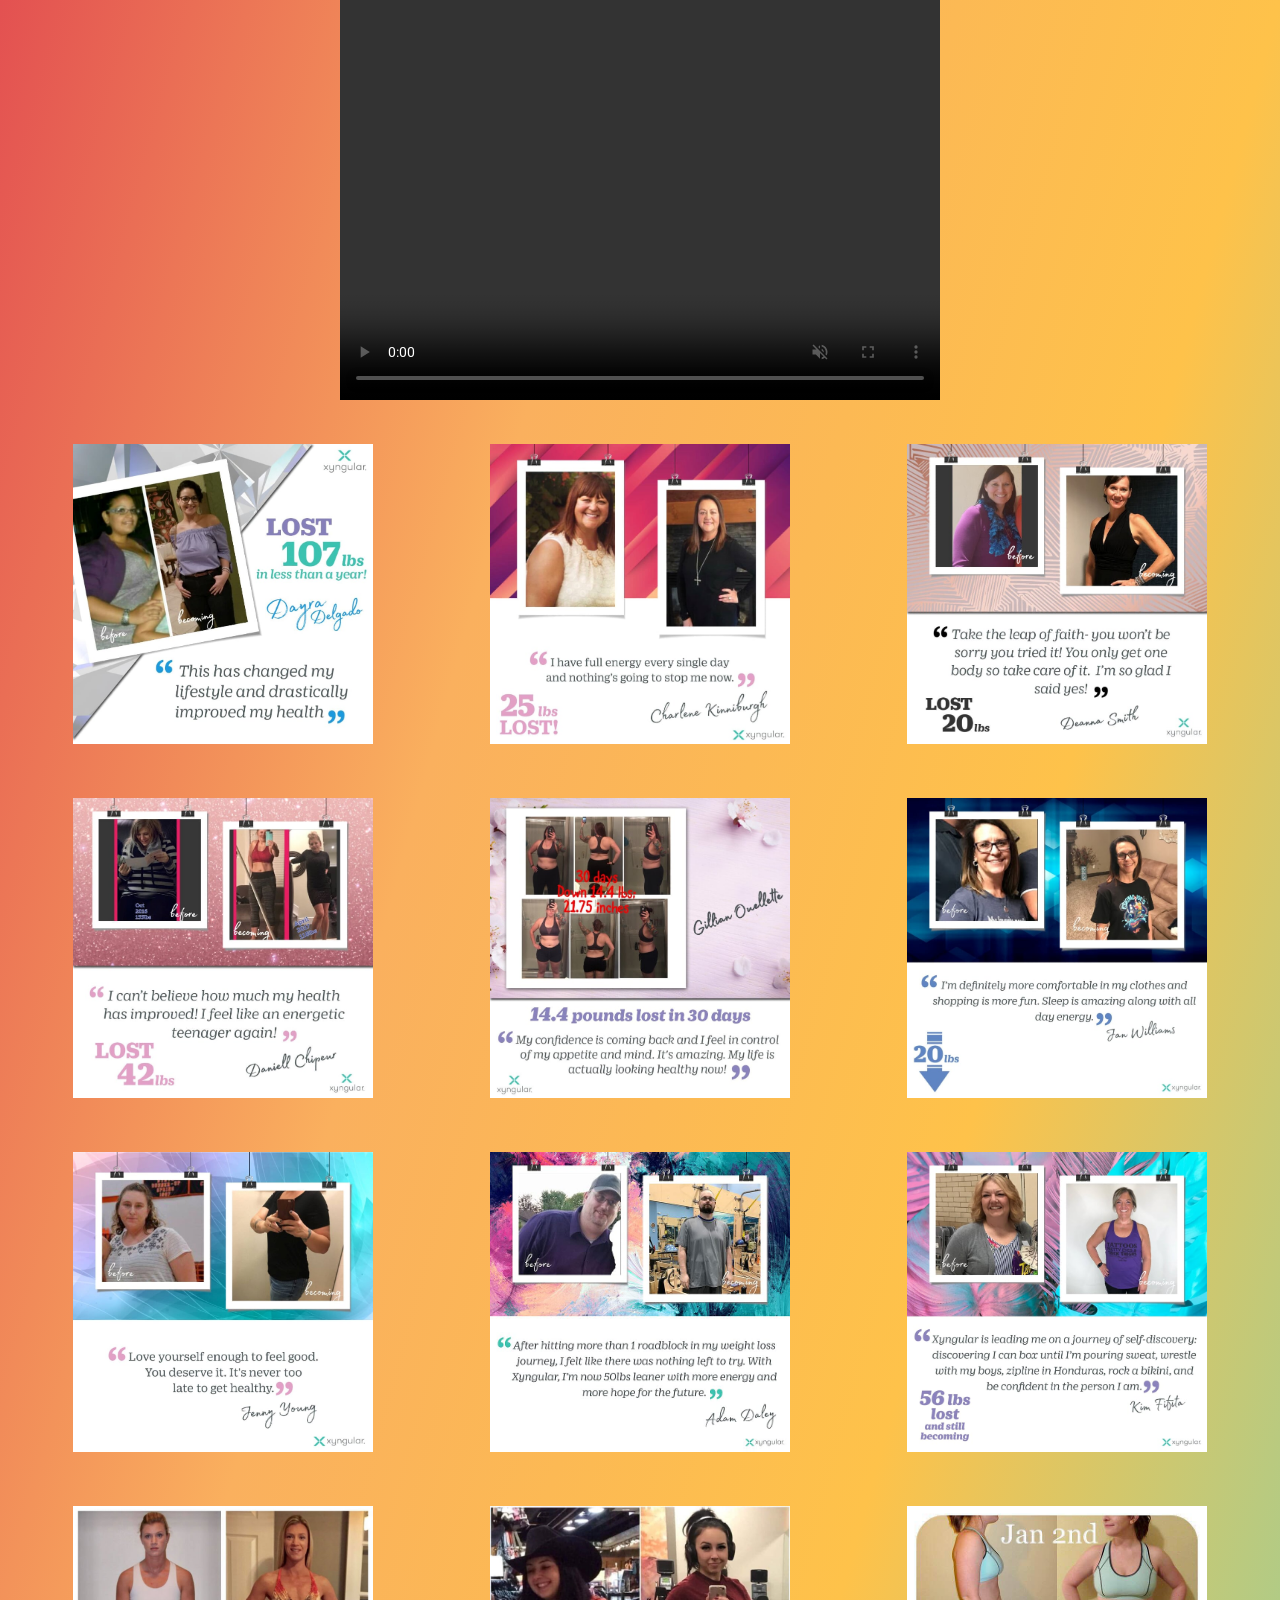
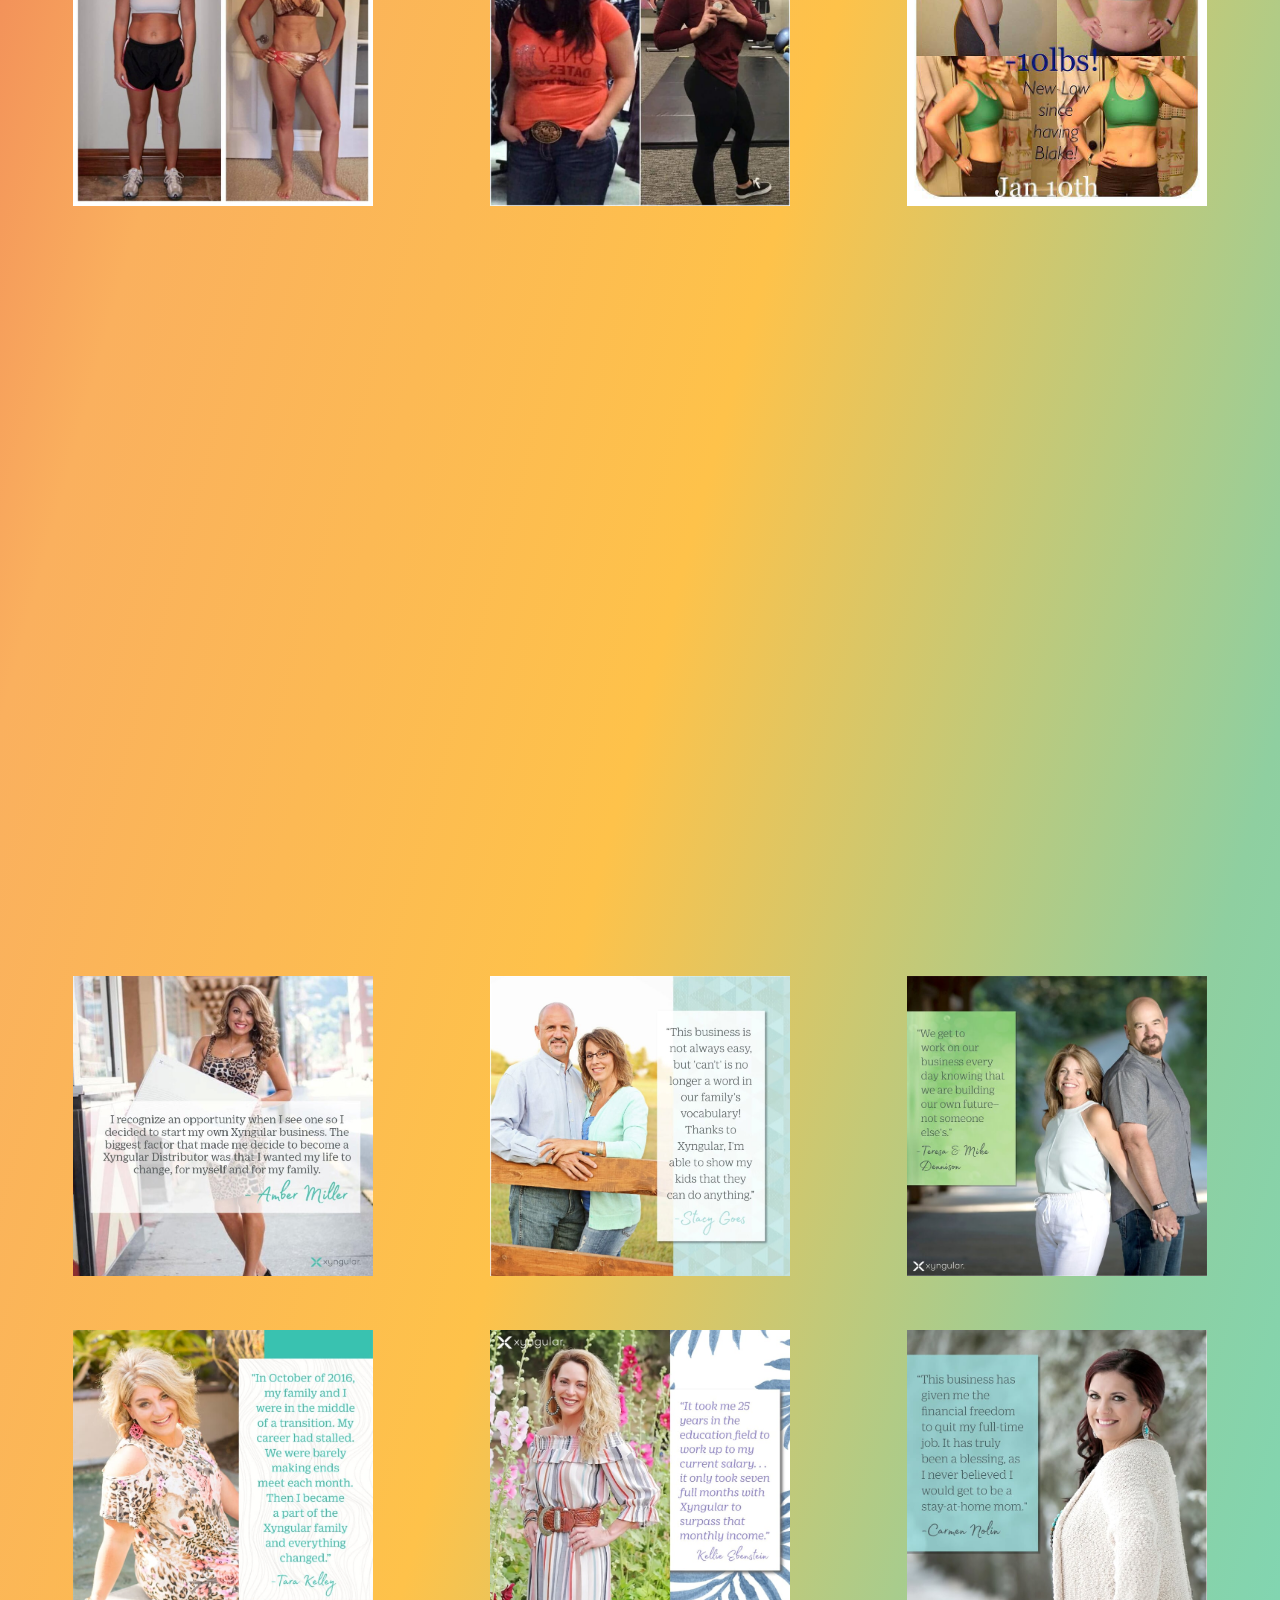
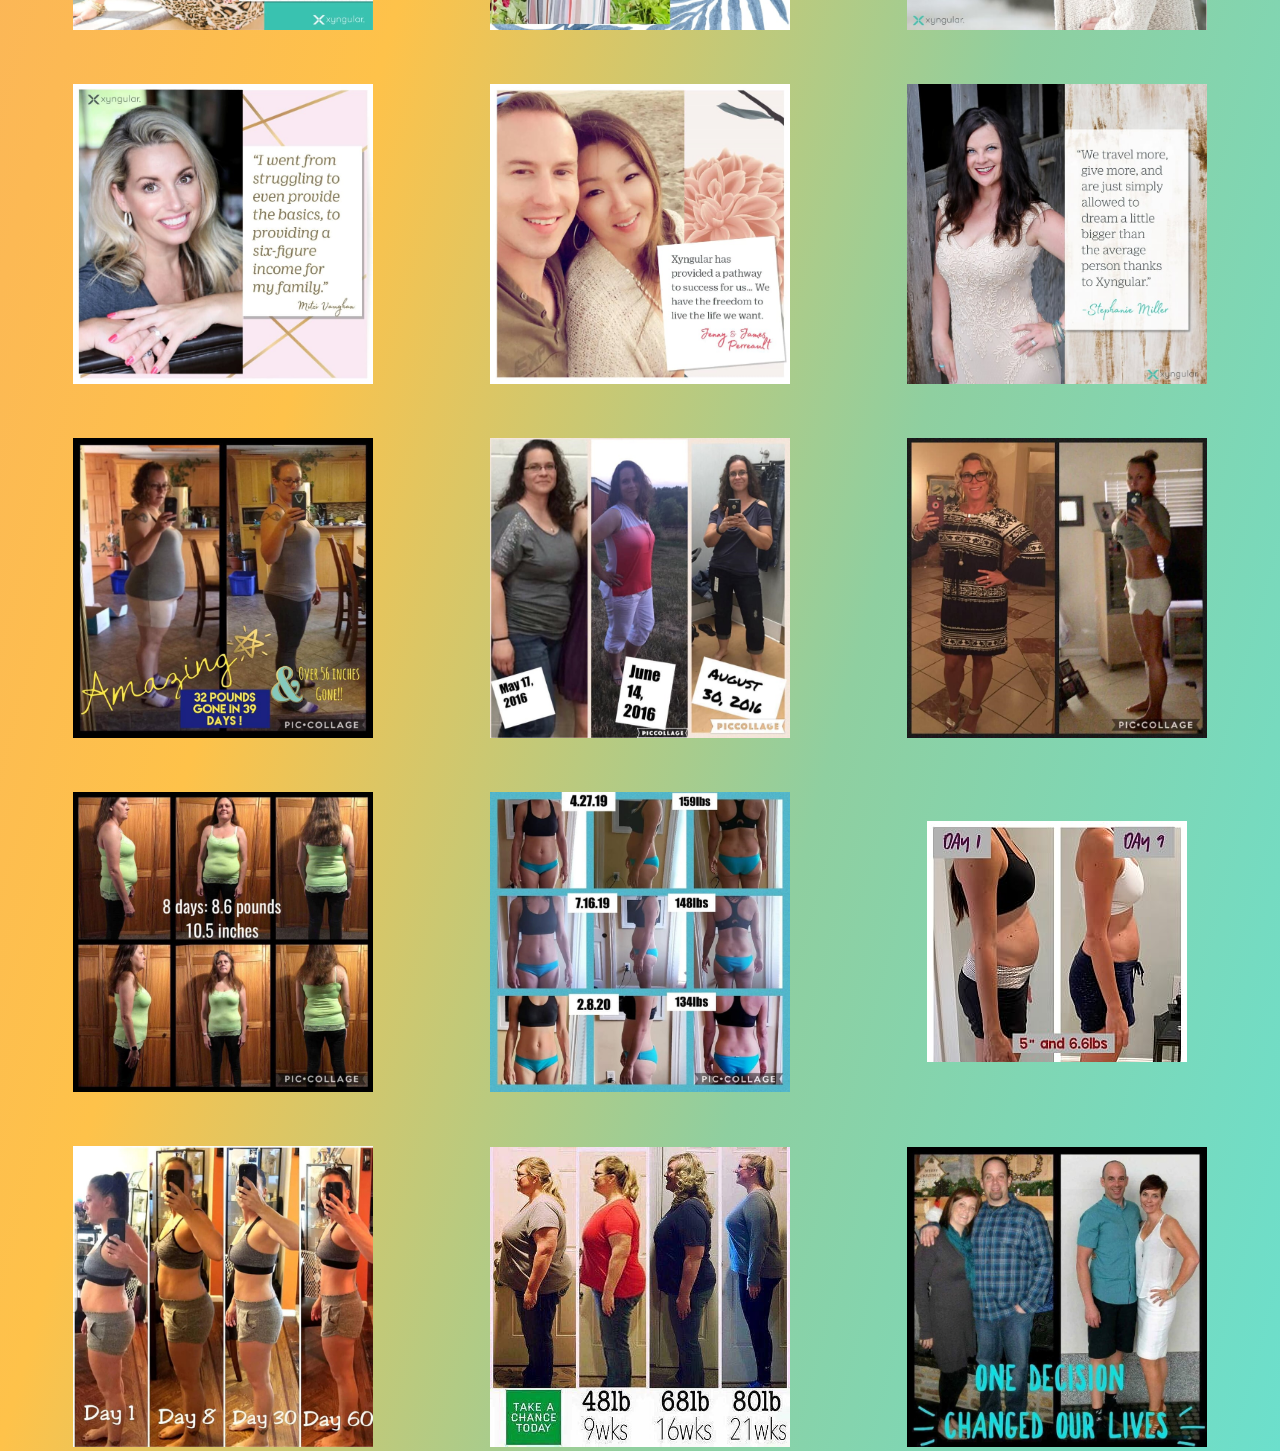
==== testimonials.html @ 72b0962d "Add files via upload" ====
<!DOCTYPE html>
<html lang="en">
<head>
  <meta charset="UTF-8">
  <meta name="viewport" content="width=device-width, initial-scale=1.0">
  <!-- Stylesheets -->
  <link rel="stylesheet" href="css/utilities.css">
  <link rel="stylesheet" href="css/testimonials.css">
  <!-- font awesome -->
  <link rel="stylesheet" href="https://cdnjs.cloudflare.com/ajax/libs/font-awesome/5.15.1/css/all.min.css" integrity="sha512-+4zCK9k+qNFUR5X+cKL9EIR+ZOhtIloNl9GIKS57V1MyNsYpYcUrUeQc9vNfzsWfV28IaLL3i96P9sdNyeRssA==" crossorigin="anonymous" />
  <!-- aos -->
  <link rel="stylesheet" href="https://unpkg.com/aos@next/dist/aos.css" />
  <!-- swiper -->
  <link rel="stylesheet" href="https://unpkg.com/swiper/swiper-bundle.min.css">

  <title>Elevate</title>
</head>
<body>
  <div class="header">
    <video src="./vid/testimonials/2020-product.mp4" autoplay
          type="video/mp4"
          controlslist
          height="400px"
          width="600px"
          controls
          muted
          loop
          data-aos="fade-up">
    </video>
  </div>
  <div class="main grid">
    <div class="grid-item">
      <a href="./img/health/health-closing1.jpg" target="_self"><img src="./img/health/health-closing1.jpg" alt="" data-aos="fade-up"></a>    
    </div>
    <div class="grid-item">
      <a href="./img/health/health-closing2.jpg" target="_self"><img src="./img/health/health-closing2.jpg" alt="" data-aos="fade-up"></a>    
    </div>
    <div class="grid-item">
      <a href="./img/health/health-closing3.jpg" target="_self"><img src="./img/health/health-closing3.jpg" alt="" data-aos="fade-up"></a>    
    </div>
    <div class="grid-item">
      <a href="./img/health/health-closing4.jpg" target="_self"><img src="./img/health/health-closing4.jpg" alt="" data-aos="fade-up"></a>    
    </div>
    <div class="grid-item">
      <a href="./img/health/health-closing5.jpg" target="_self"><img src="./img/health/health-closing5.jpg" alt="" data-aos="fade-up"></a>    
    </div>
    <div class="grid-item">
      <a href="./img/health/health-closing6.jpg" target="_self"><img src="./img/health/health-closing6.jpg" alt="" data-aos="fade-up"></a>    
    </div>
    <div class="grid-item">
      <a href="./img/health/health-closing7.jpg" target="_self"><img src="./img/health/health-closing7.jpg" alt="" data-aos="fade-up"></a>    
    </div>
    <div class="grid-item">
      <a href="./img/health/health-closing8.jpg" target="_self"><img src="./img/health/health-closing8.jpg" alt="" data-aos="fade-up"></a>    
    </div>
    <div class="grid-item">
      <a href="./img/health/health-closing9.jpg" target="_self"><img src="./img/health/health-closing9.jpg" alt="" data-aos="fade-up"></a>    
    </div>
    <div class="grid-item">
      <a href="./img/energy/energy-closing1.jpg" target="_self"><img src="./img/energy/energy-closing1.jpg" alt="" data-aos="fade-up"></a>
    </div>
    <div class="grid-item">
      <a href="./img/energy/energy-closing2.jpg" target="_self"><img src="./img/energy/energy-closing2.jpg" alt="" data-aos="fade-up"></a>
    </div>
    <div class="grid-item">
      <a href="./img/energy/energy-closing3.jpg" target="_self"><img src="./img/energy/energy-closing3.jpg" alt="" data-aos="fade-up"></a>
    </div>
    <div class="grid-item">
      <a href="./img/energy/energy-closing4.jpg" target="_self"><img src="./img/energy/energy-closing4.jpg" alt="" data-aos="fade-up"></a>    
    </div>
    <div class="grid-item">
      <a href="./img/energy/energy-closing5.jpg" target="_self"><img src="./img/energy/energy-closing5.jpg" alt="" data-aos="fade-up"></a>    
    </div>
    <div class="grid-item">
      <a href="./img/energy/energy-closing6.jpg" target="_self"><img src="./img/energy/energy-closing6.jpg" alt="" data-aos="fade-up"></a>    
    </div>
    <div class="grid-item">
      <a href="./img/energy/energy-closing7.jpg" target="_self"><img src="./img/energy/energy-closing7.jpg" alt="" data-aos="fade-up"></a>    
    </div>
    <div class="grid-item">
      <a href="./img/energy/energy-closing8.jpg" target="_self"><img src="./img/energy/energy-closing8.jpg" alt="" data-aos="fade-up"></a>    
    </div>
    <div class="grid-item">
      <a href="./img/energy/energy-closing9.jpg" target="_self"><img src="./img/energy/energy-closing9.jpg" alt="" data-aos="fade-up"></a>    
    </div>
    <div class="grid-item">
      <a href="./img/wealth/wealth-closing1.jpg" target="_self"><img src="./img/wealth/wealth-closing1.jpg" alt="" data-aos="fade-up"></a>
    </div>
    <div class="grid-item">
      <a href="./img/wealth/wealth-closing2.jpg" target="_self"><img src="./img/wealth/wealth-closing2.jpg" alt="" data-aos="fade-up"></a>    
    </div>
    <div class="grid-item">
      <a href="./img/wealth/wealth-closing3.jpg" target="_self"><img src="./img/wealth/wealth-closing3.jpg" alt="" data-aos="fade-up"></a>    
    </div>
    <div class="grid-item">
      <a href="./img/wealth/wealth-closing4.jpg" target="_self"><img src="./img/wealth/wealth-closing4.jpg" alt="" data-aos="fade-up"></a>    
    </div>
    <div class="grid-item">
      <a href="./img/wealth/wealth-closing5.jpg" target="_self"><img src="./img/wealth/wealth-closing5.jpg" alt="" data-aos="fade-up"></a>    
    </div>
    <div class="grid-item">
      <a href="./img/wealth/wealth-closing6.jpg" target="_self"><img src="./img/wealth/wealth-closing6.jpg" alt="" data-aos="fade-up"></a>    
    </div>
    <div class="grid-item">
      <a href="./img/wealth/wealth-closing7.jpg" target="_self"><img src="./img/wealth/wealth-closing7.jpg" alt="" data-aos="fade-up"></a>    
    </div>
    <div class="grid-item">
      <a href="./img/wealth/wealth-closing8.jpg" target="_self"><img src="./img/wealth/wealth-closing8.jpg" alt="" data-aos="fade-up"></a>    
    </div>
    <div class="grid-item">
      <a href="./img/wealth/wealth-closing9.jpg" target="_self"><img src="./img/wealth/wealth-closing9.jpg" alt="" data-aos="fade-up"></a>    
    </div>
    <div class="grid-item">
      <a href="./img/weight-loss/weight-loss-closing1.jpg" target="_self"><img src="./img/weight-loss/weight-loss-closing1.jpg" alt="" data-aos="fade-up"></a>    
    </div>
    <div class="grid-item">
      <a href="./img/weight-loss/weight-loss-closing2.jpg" target="_self"><img src="./img/weight-loss/weight-loss-closing2.jpg" alt="" data-aos="fade-up"></a>    
    </div>
    <div class="grid-item">
      <a href="./img/weight-loss/weight-loss-closing3.jpg" target="_self"><img src="./img/weight-loss/weight-loss-closing3.jpg" alt="" data-aos="fade-up"></a>    
    </div>
    <div class="grid-item">
      <a href="./img/weight-loss/weight-loss-closing4.jpg" target="_self"><img src="./img/weight-loss/weight-loss-closing4.jpg" alt="" data-aos="fade-up"></a>    
    </div>
    <div class="grid-item">
      <a href="./img/weight-loss/weight-loss-closing5.jpg" target="_self"><img src="./img/weight-loss/weight-loss-closing5.jpg" alt="" data-aos="fade-up"></a>    
    </div>
    <div class="grid-item">
      <a href="./img/weight-loss/weight-loss-closing6.jpg" target="_self"><img src="./img/weight-loss/weight-loss-closing6.jpg" alt="" data-aos="fade-up"></a>    
    </div>
    <div class="grid-item">
      <a href="./img/weight-loss/weight-loss-closing7.jpg" target="_self"><img src="./img/weight-loss/weight-loss-closing7.jpg" alt="" data-aos="fade-up"></a>    
    </div>
    <div class="grid-item">
      <a href="./img/weight-loss/weight-loss-closing8.jpg" target="_self"><img src="./img/weight-loss/weight-loss-closing8.jpg" alt="" data-aos="fade-up"></a>    
    </div>
    <div class="grid-item">
      <a href="./img/weight-loss/weight-loss-closing9.jpg" target="_self"><img src="./img/weight-loss/weight-loss-closing9.jpg" alt="" data-aos="fade-up"></a>    
    </div>
    
  </div>



  <!-- js -->
<script src="app.js"></script>

<!-- aos -->
<script src="https://unpkg.com/aos@next/dist/aos.js"></script>
<script>
  AOS.init({
    offset: 200,
    duration: 800,
  });
</script>

 <!-- Swiper -->
 <script src="https://unpkg.com/swiper/swiper-bundle.min.js"></script>
 <script>
   var swiper = new Swiper('.swiper-container', {
 effect: 'coverflow',
 grabCursor: true,
 centeredSlides: true,
 slidesPerView: 'auto',
 coverflowEffect: {
   rotate: 50,
   stretch: 0,
   depth: 100,
   modifier: 1,
   slideShadows: true,
 },
});
 </script>
 
 <!-- omnisend -->
 <script type="text/javascript">
  window.omnisend = window.omnisend || [];
  omnisend.push(["accountID", "5fd02f954c7fa4787cb99e09"]);
  omnisend.push(["track", "$pageViewed"]);
  !function(){var e=document.createElement("script");e.type="text/javascript",e.async=!0,e.src="https://omnisrc.com/inshop/launcher-v2.js";var t=document.getElementsByTagName("script")[0];t.parentNode.insertBefore(e,t)}();
</script>
</body>
</html>
---- css/utilities.css ----
/* Utilities */

a {
  text-decoration: none;
  color: #000;
}

a:focus {
  outline: none;
  border: none;
}

li {
  list-style-type: none;
}

.container {
  max-width: 1200px;
  height: 100%;
  margin: 0px auto;
  overflow: auto;
  padding: 0 40px;
}

html {
  scroll-behavior: smooth;
}

button:focus {
  outline: none;
  border: none;
}

/* tool tip */
/* Tooltip container */
.tooltip {
  position: relative;
  display: inline-block;
}

/* Tooltip text */
.tooltip .tooltiptext {
  visibility: hidden;
  color: #000;
  text-align: center;
  padding: 5px 0;
  border-radius: 6px;
  
  /* Position the tooltip text - see examples below! */
  position: absolute;
  z-index: 5;
}

/* Show the tooltip text when you mouse over the tooltip container */
.tooltip:hover .tooltiptext {
  visibility: visible;
}

.tooltip .tooltiptext {
  width: 220px;
  top: 100%;
  left: 50%;
  transform: translateX(-50%);
  margin-left: -30px; 
}

/* learn-more */
.navbar .learn-more {
  position: fixed;
  top: 80%;
  right: 3%;
  border: none;
  background-color: transparent;
  display: flex;
  flex-direction: column;
  z-index: 10;
}

.navbar .learn-more .learn-btn {
  background-color: transparent;
  border: none;
}

.navbar .learn-btn a {
  color: var(--primary-color);
  text-decoration: none;
}

.navbar .learn-btn span {
  font-size: 3.5rem;
  font-weight: bold;
  text-shadow: 0px 5px 10px #808080;
}

.navbar .learn-btn span:hover {
  cursor: pointer;
  border: none;
  outline: none;
  text-shadow: 0px 5px 10px #000;
  transition: text-shadow .2s ease-in;
}

.navbar .learn-more p {
  text-align: center;
  color: #000;
  font-size: 12px;
  font-weight: bold;
}

/* modal */
.modal-bg {
  position: fixed;
  height: 100vh;
  width: 100%;
  top: 0;
  left: 0;
  background-color: rgba(100, 100, 100, 0.7);
  display: flex;
  justify-content: center;
  align-items: center;
  visibility: visible;
  opacity: 1;
  transition: visibilty 0.2s, opacity 0.5s;
  z-index: 100;
}

.modal-active {
  visibility: visible;
  opacity: 0;
}

/* button */
.btn {
  padding: 10px 20px;
  border: none;
  border-radius: 5px;
}

.btn:hover {
  cursor: pointer;
  transform: scale(.95);
}

.btn-outline {
  padding: 10px 20px;
  border: 2px solid #000;
  border-radius: 5px;
  background-color: transparent;
}

/* grid and flex */
.flex {
  display: flex;
  justify-content: center;
  align-items: center;
}

.grid {
  display: grid;
  grid-template-columns: repeat(2, 1fr);
  gap: 20px;
  justify-content: center;
  align-items: center;
  height: 100%;
}

.grid-3 {
  grid-template-columns: repeat(3, 1fr);
}

/* Text Sizes */

.lead {
  font-size: 20px;
}

.sm {
  font-size: 1rem
}

.md {
  font-size: 2rem;
}

.lg {
  font-size: 3rem;
}

.xl {
  font-size: 4rem;
}


/* Margin */

.my-1 {
  margin: 1rem 0;
}

.my-2 {
  margin: 1.5rem 0;
}

.my-3 {
  margin: 2rem 0;
}

.my-4 {
  margin: 3rem 0;
}

.my-5 {
  margin: 4rem 0;
}

.m-1 {
  margin: 1rem;
}

.m-2 {
  margin: 1.5rem;
}

.m-3 {
  margin: 2rem;
}

.m-4 {
  margin: 3rem;
}

.m-5 {
  margin: 4rem;
}

/* Padding */

.py-1 {
  padding: 1rem 0;
}

.py-2 {
  padding: 1.5rem 0;
}

.py-3 {
  padding: 2rem 0;
}

.py-4 {
  padding: 3rem 0;
}

.py-5 {
  padding: 4rem 0;
}

.p-1 {
  padding: 1rem;
}

.p-2 {
  padding: 1.5rem;
}

.p-3 {
  padding: 2rem;
}

.p-4 {
  padding: 3rem;
}

.p-5 {
  padding: 4rem;
}
---- css/testimonials.css ----
@import url("https://fonts.googleapis.com/css2?family=Roboto:wght@400;500;700&display=swap");
@import url("https://fonts.googleapis.com/css2?family=Dancing+Script&display=swap");
@import url('https://fonts.googleapis.com/css2?family=Questrial&display=swap');

:root {
  --primary-color: #6cdfcc;
  --primary-dark: #2dd1b6;
  --primary-light: #abede2;
  --secondary-color: #393e46;
  --success-color: #2ecc71;
  --error-color: #e74c3c;
  --orange: #fab05e;
  --teal: #6cdfcc;
  --purple: #a383d2;  
  --green: #8fcfa0;
  --yellow: #fec24a;
  --red: #e35151;
  --blue: #b0e1e5;
}

* {
  box-sizing: border-box;
  margin: 0;
  padding: 0;
}

body {
  font-family: "Roboto", sans-serif;
  background-image: linear-gradient(to bottom right, var(--red), var(--orange), var(--yellow), var(--green), var(--teal));
}

html {
  scroll-behavior: smooth;
}

p {
  margin: 10px 0;
}

img {
  max-width: 300px;
}

/* header */
.header {
  margin: 0px auto;
  text-align: center;
  max-width: 1200px;
}


/* grid */
.grid {
  grid-template-columns: repeat(3, 1fr);
  text-align: center;
  max-width: 1200px;
  margin: 40px auto 0px;
  grid-gap: 50px;
}

@media (max-width:500px) {
  .header video {
    width: 400px;
  }

  .grid {
    grid-template-columns: repeat(1, 1fr);
  }

  .grid-item img {
    width: 400px;
  }
}
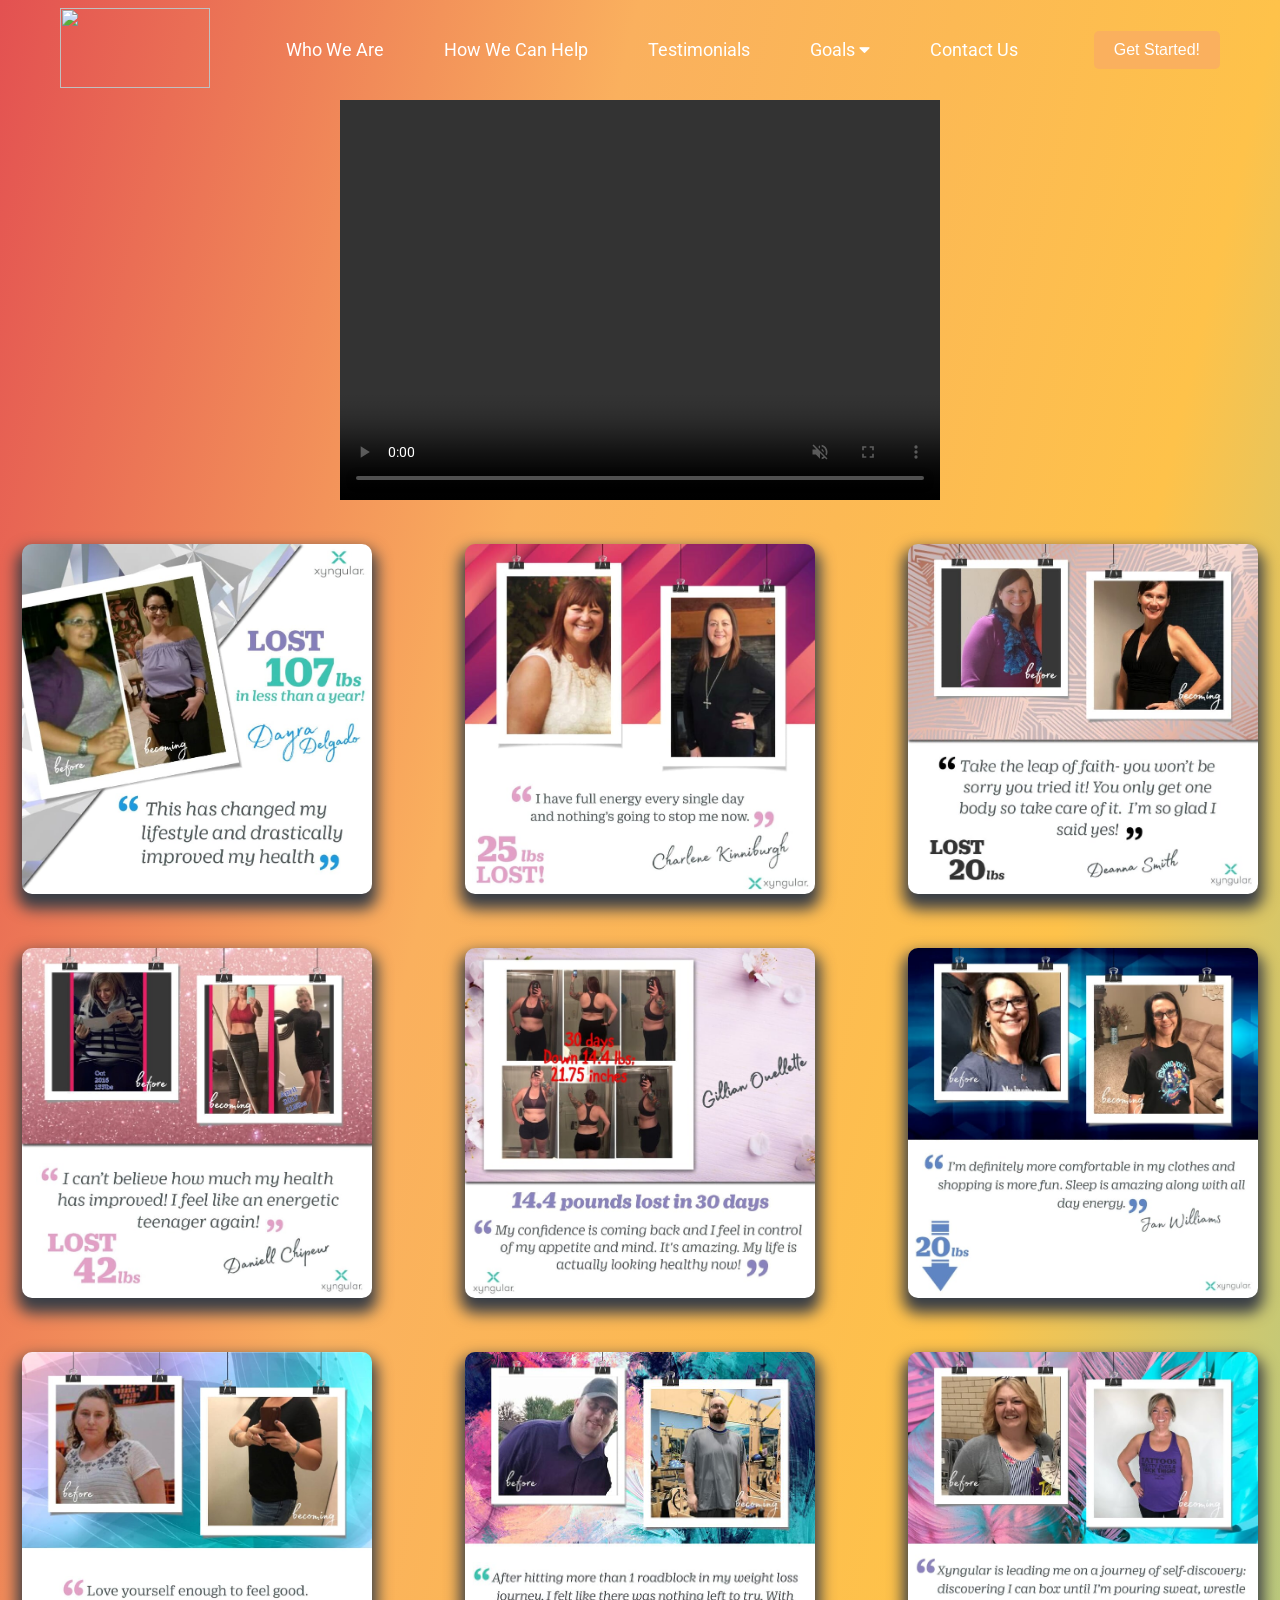
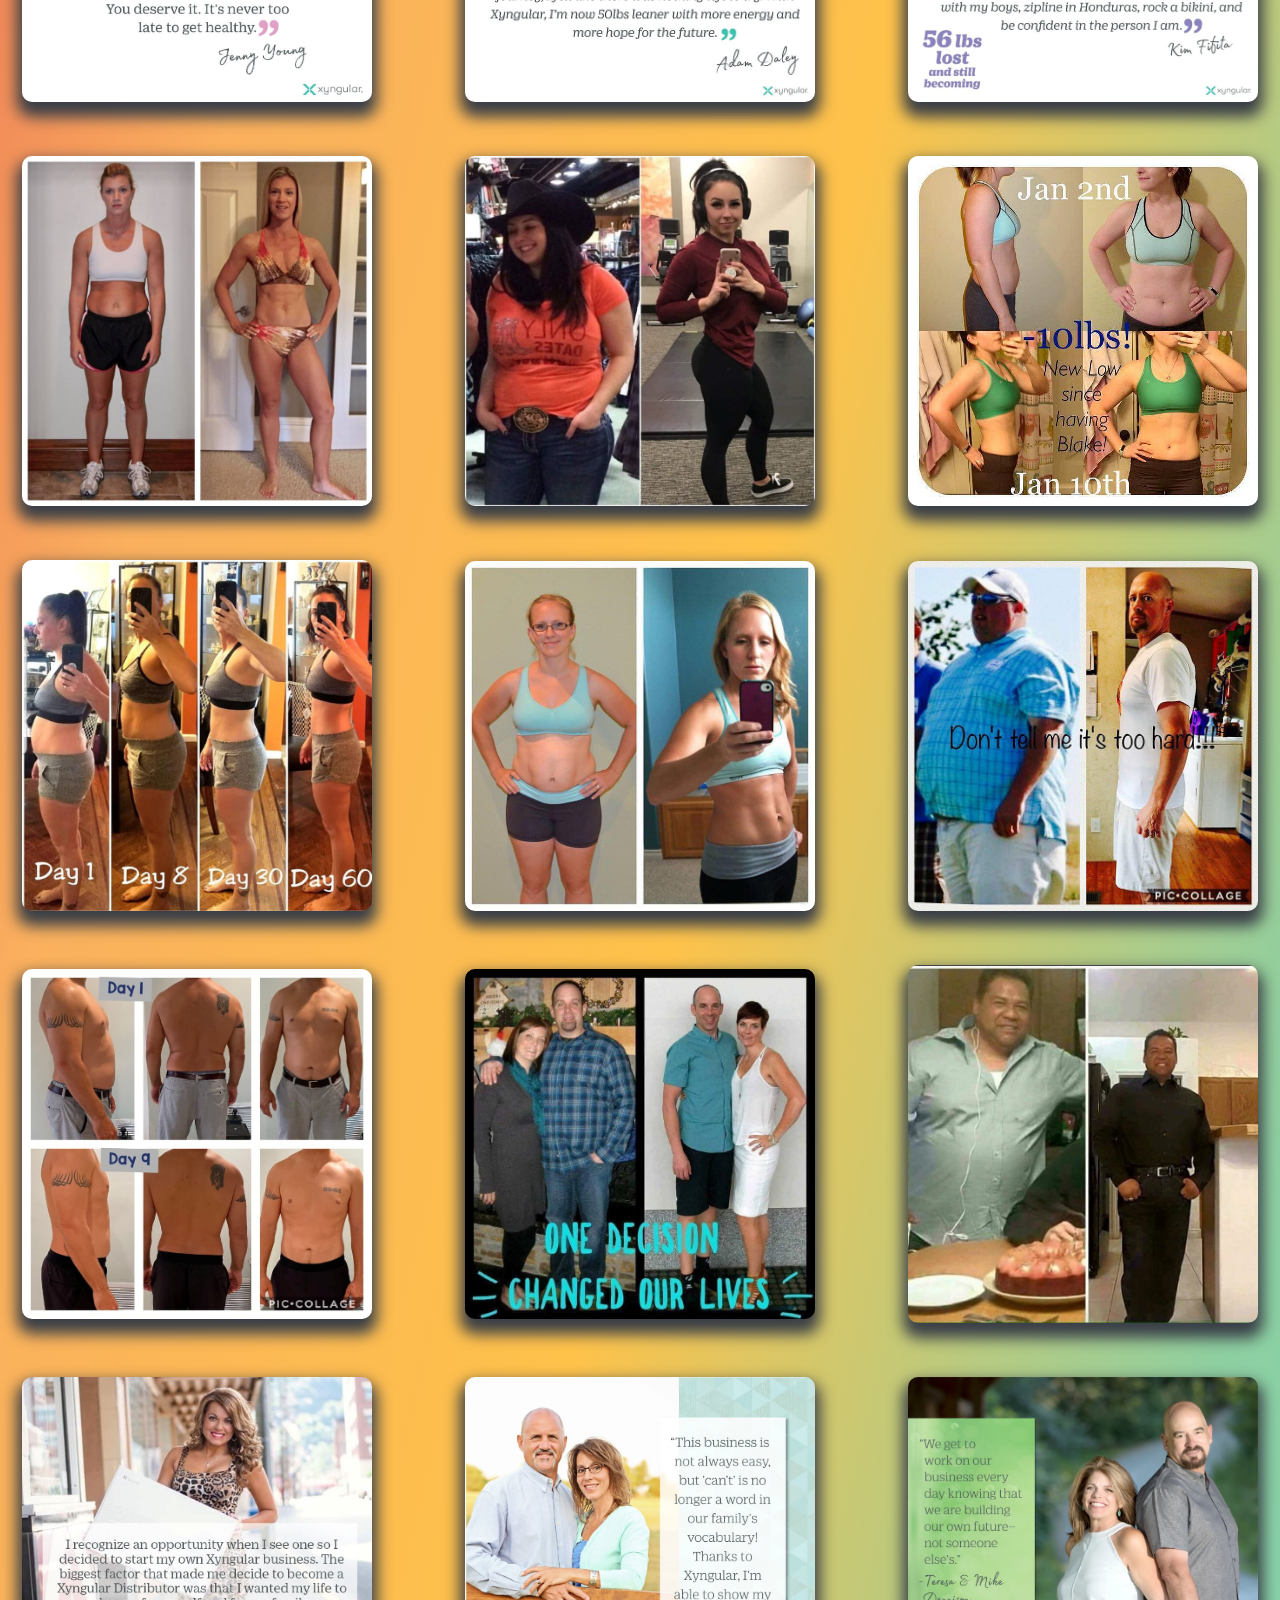
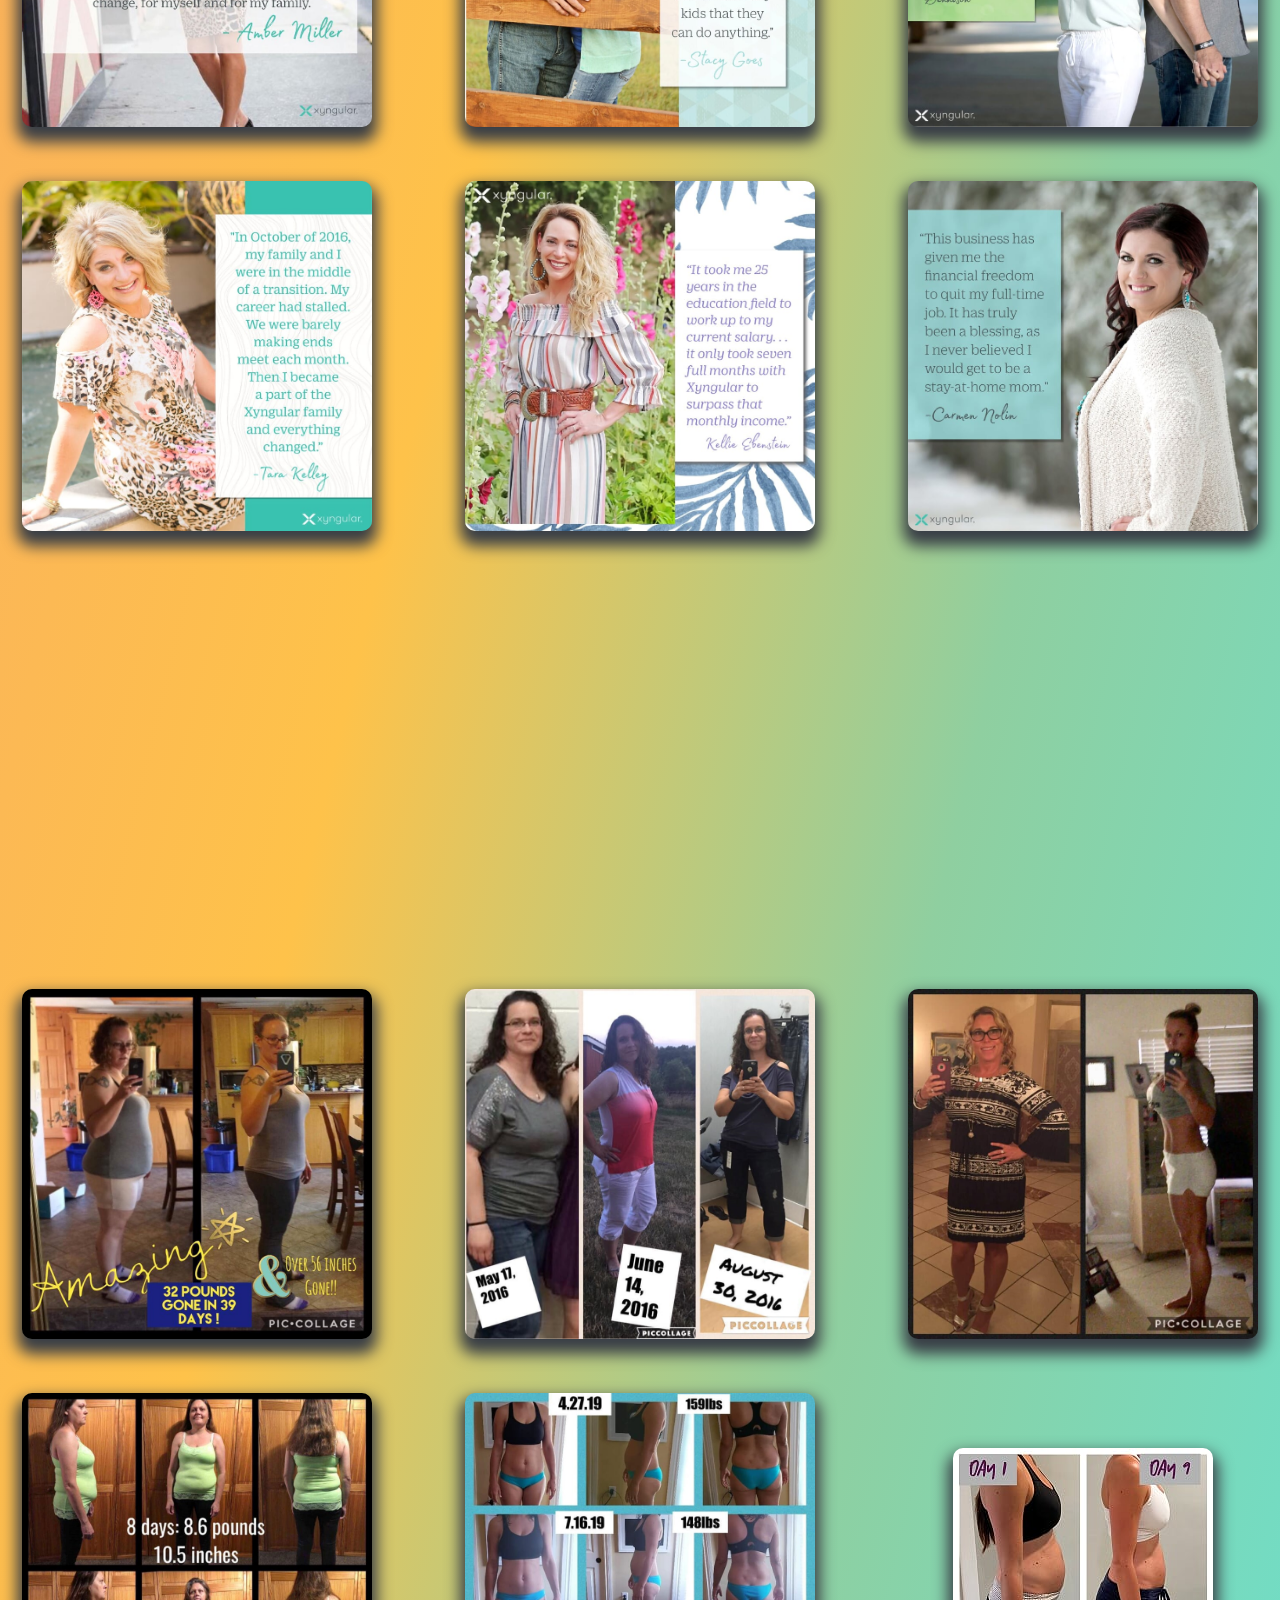
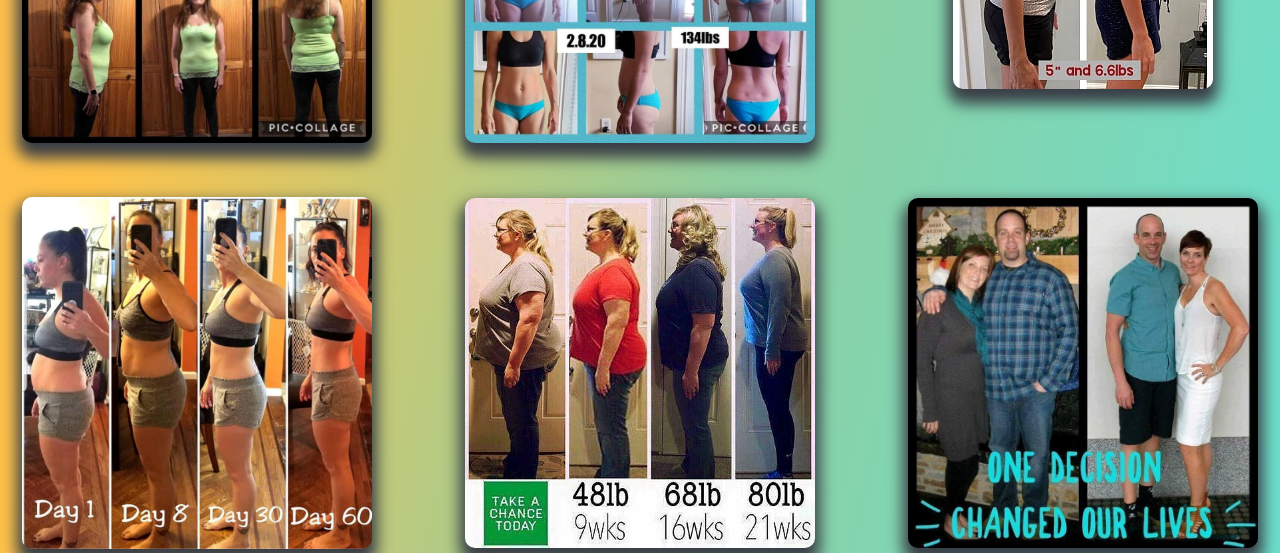
==== commit a9b86bbf: "Add files via upload" ====
--- a/testimonials.html
+++ b/testimonials.html
@@ -16,6 +16,35 @@
   <title>Elevate</title>
 </head>
 <body>
+
+    <!-- Navbar -->
+<div class="navbar">
+  <div class="container flex">
+    <a href="./index.html"><img src="./img/home/logo2.png" alt=""></a>
+    <button class="hamburger" id="hamburger"><i class="fas fa-bars"></i></button>
+    <ul class="nav-ul" id="nav-ul">
+      <li><a href="./index.html">Who We Are</a></li>
+      <li><a href="./index.html">How We Can Help</a></li>
+      <li><a href="./testimonials.html">Testimonials</a></li>
+      <li id="goals" class="goals"><a href="#">Goals <i class="fas fa-caret-down"></i></a>
+        <ul id="dropdown" class="dropdown">
+          <li><a href="./cards/weight-loss.html">Weight Loss</a></li>
+          <li><a href="./cards/energy.html">Energy</a></li>
+          <li><a href="./cards/health.html">Health</a></li>
+          <li><a href="./cards/wealth.html">Wealth</a></li>
+        </ul>
+      </li>
+      <li><a href="../forms/info-form.html">Contact Us</a></li>
+    </ul>
+    <button class="btn sm">Get Started!</button>
+  </div>
+  <div class="learn-more" data-aos="fade-down">
+    <button class="learn-btn"><a href="../forms/info-form.html"><span>X</span></a></button>
+    <p data-aos="fade-left">I WANT IN</p>
+  </div>
+</div>
+
+<!-- header -->
   <div class="header">
     <video src="./vid/testimonials/2020-product.mp4" autoplay
           type="video/mp4"
--- a/css/testimonials.css
+++ b/css/testimonials.css
@@ -38,27 +38,130 @@
 }
 
 img {
-  max-width: 300px;
+  max-width: 350px;
 }
+
+/* Navbar */
+.navbar {
+  height: 100px;
+  color: #fff;
+}
+
+.navbar .container {
+  padding: 0px 20px;
+}
+
+.navbar .flex {
+  justify-content: space-between;
+}
+
+.navbar .container img {
+  height: 80px;
+  width: 150px;
+  margin: 0;
+  background-color: transparent;
+}
+
+.hamburger {
+  position: relative;
+  display: none;
+  font-size: 2.25rem;
+  background-color: transparent;
+  color: #fff;
+  border: none;
+}
+
+.hamburger:focus {
+  outline: none;
+}
+
+.nav-ul {
+  display: flex;
+}
+
+.nav-ul a {
+  color: #fff;
+  font-size: 1.1rem;
+  margin: 0px 20px;
+  padding: 5px 10px;
+}
+
+.nav-ul a:hover {
+  border-bottom: 3px solid #fff;
+  transition: all .2s ease-in-out;
+  border-radius: 5px;
+}
+
+.dropdown {
+  visibility: hidden;
+  position: absolute;
+  overflow: visible;
+  z-index: 20;
+  background-color: rgba(50, 50, 50, 0.8);
+  margin: 20px 0px;
+  border-radius: 10px;
+}
+
+.show {
+  visibility: visible;
+}
+
+.dropdown li {
+  color: #fff;
+  text-align: center;
+  padding: 10px
+}
+
+.dropdown li a {
+  color: #fff;
+  font-weight: bold;
+}
+
+.dropdown li a:hover {
+  color: var(--orange);
+  bordeR: none;
+}
+
+.dropdown li:hover {
+  background-color: #000;
+  border-radius: 10px;
+}
+
+.navbar .container .btn {
+  background-color: var(--orange);
+  color: #fff;
+} 
 
 /* header */
 .header {
   margin: 0px auto;
   text-align: center;
-  max-width: 1200px;
+  max-width: 1400px;
 }
-
 
 /* grid */
 .grid {
   grid-template-columns: repeat(3, 1fr);
   text-align: center;
-  max-width: 1200px;
+  max-width: 1400px;
   margin: 40px auto 0px;
   grid-gap: 50px;
 }
 
+.grid-item img {
+  border-radius: 10px;
+  box-shadow: 0px 10px 15px 5px var(--secondary-color);
+  background-color: var(--secondary-color);
+}
+
+
+.grid-item:hover {
+  opacity: .6;
+}
+
+
 @media (max-width:500px) {
+
   .header video {
     width: 400px;
   }
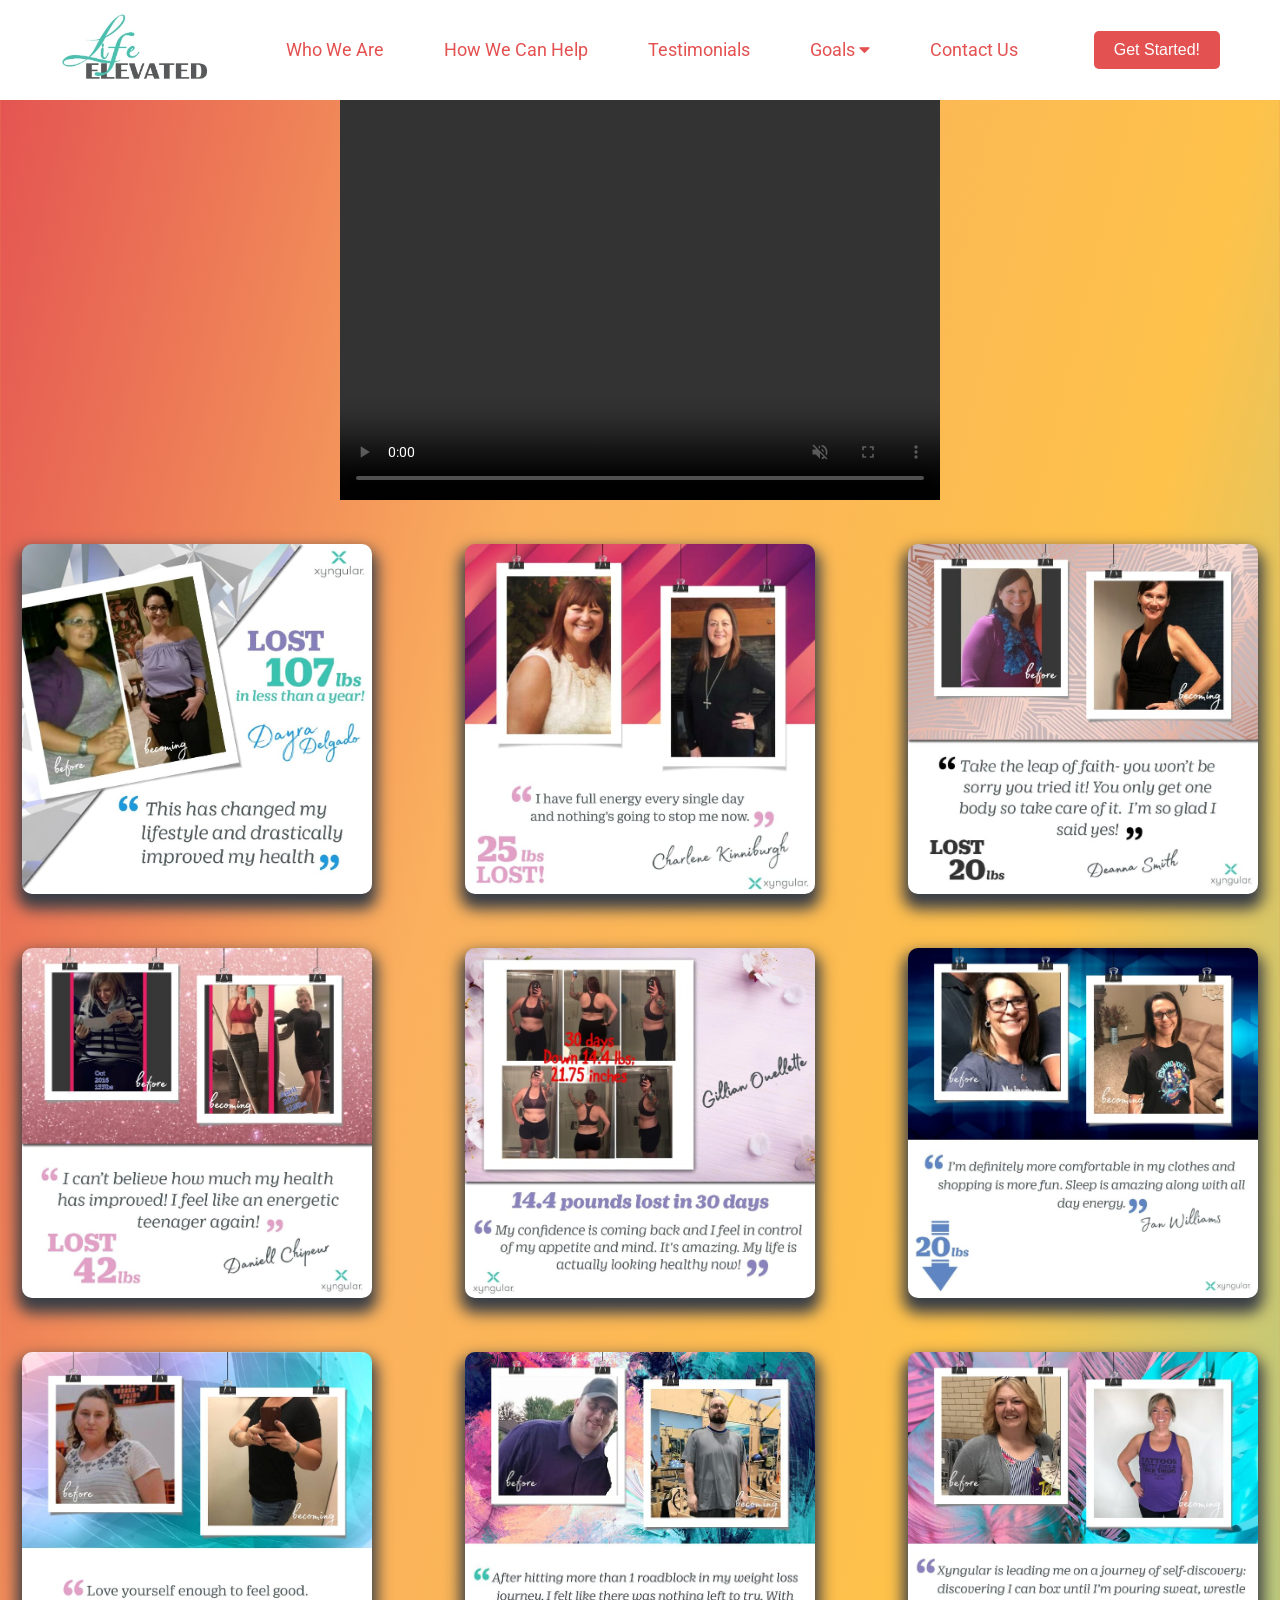
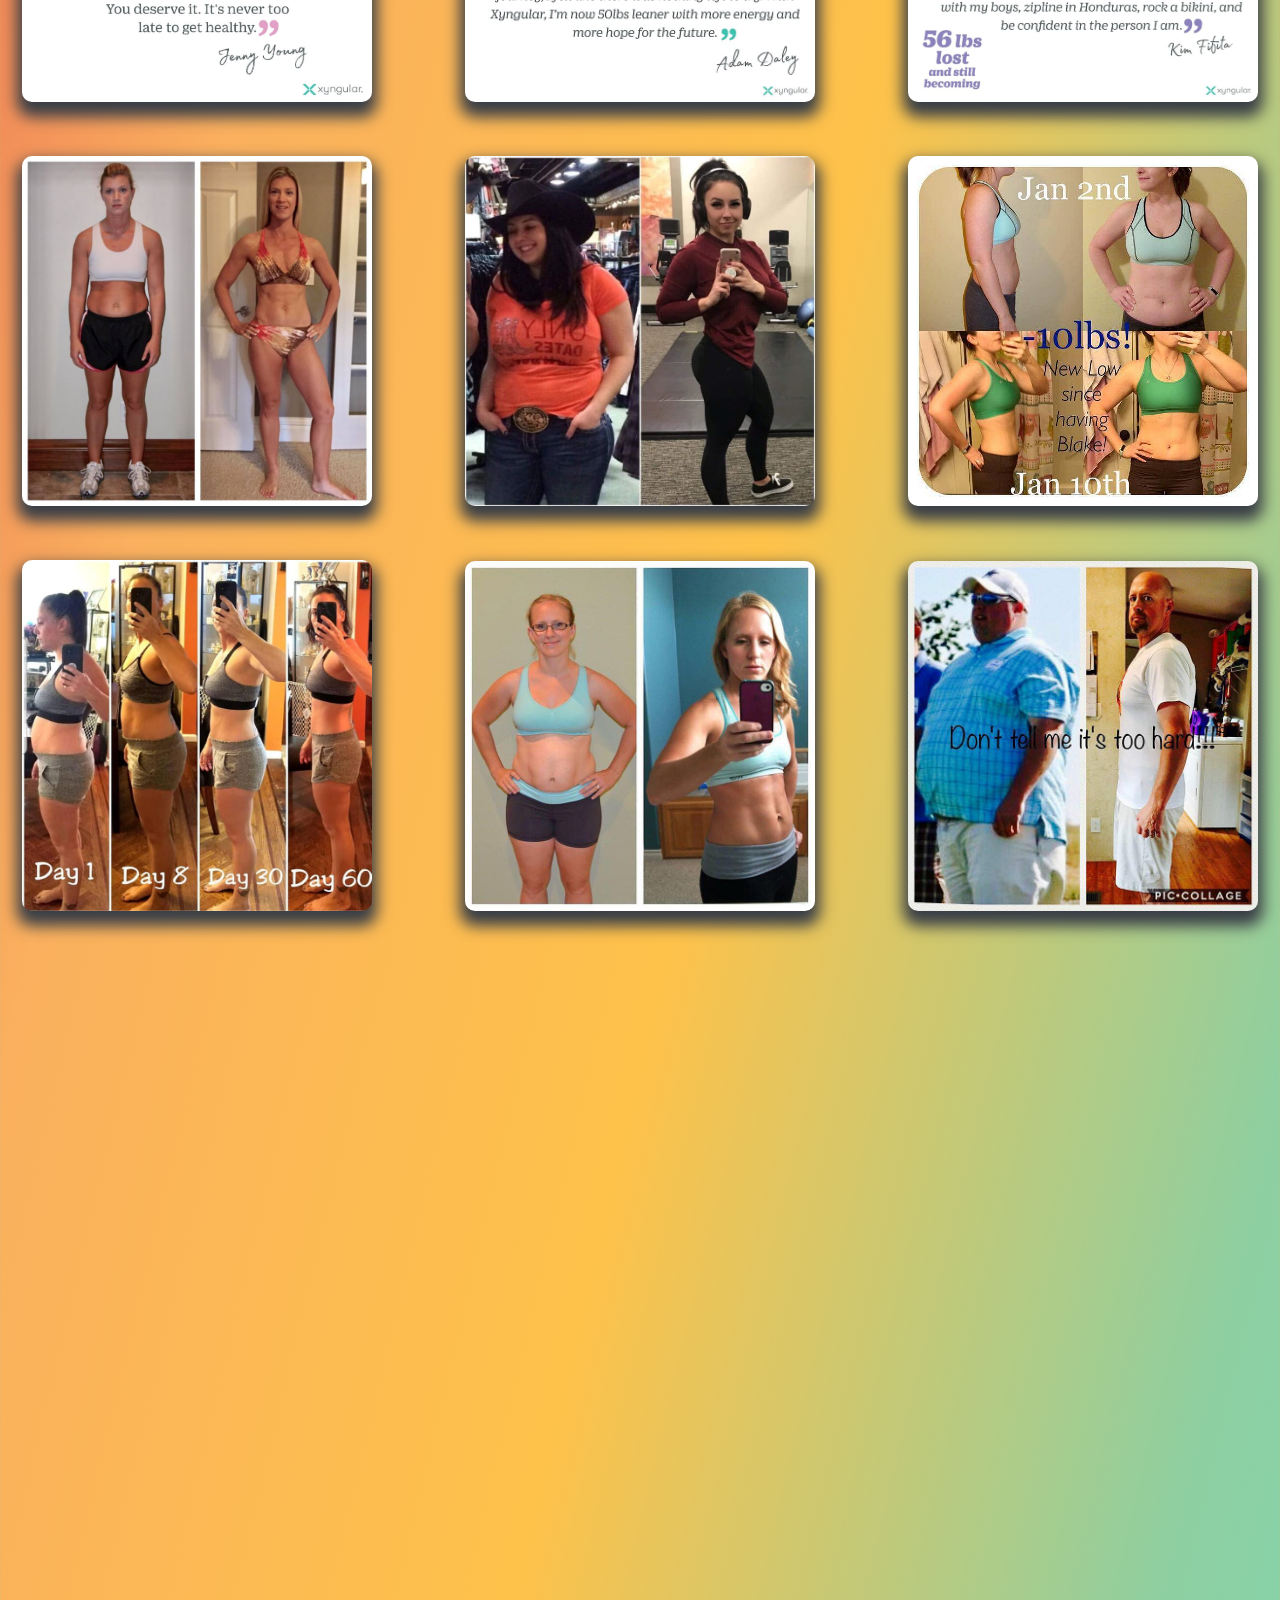
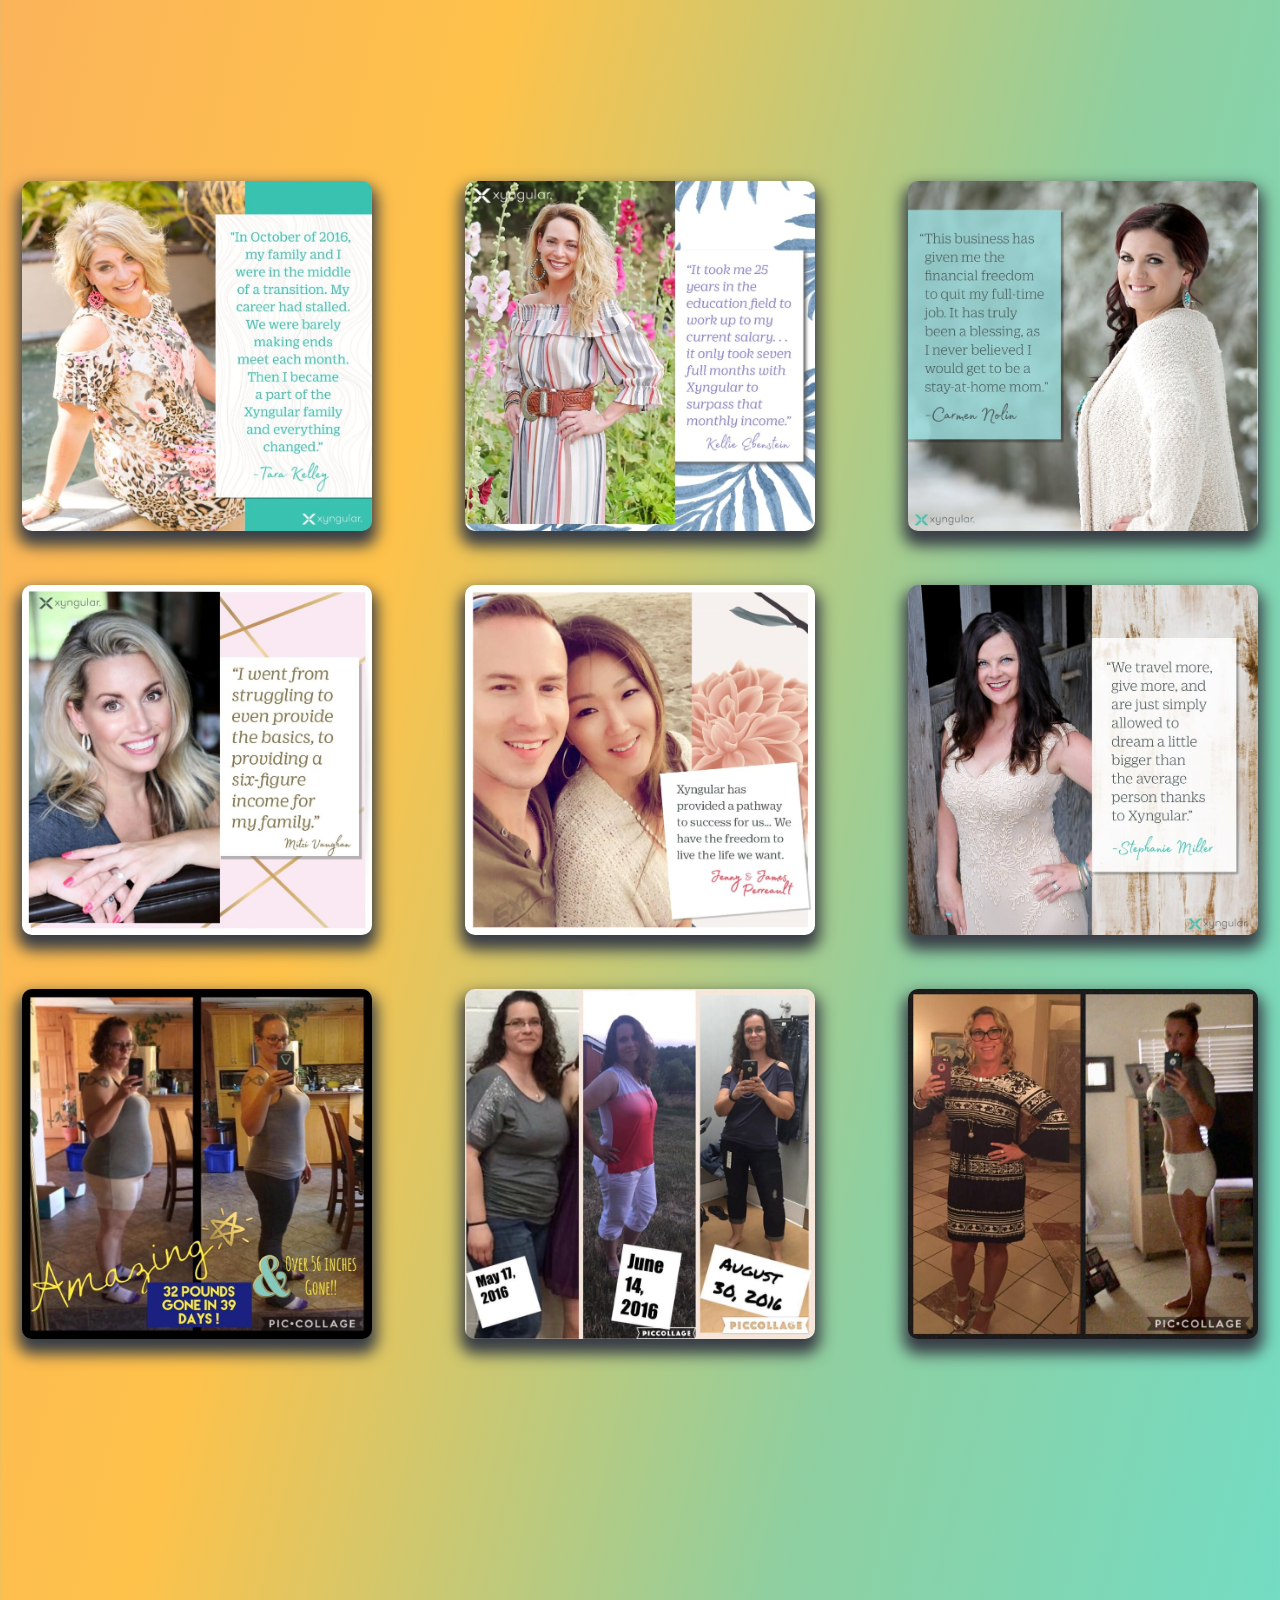
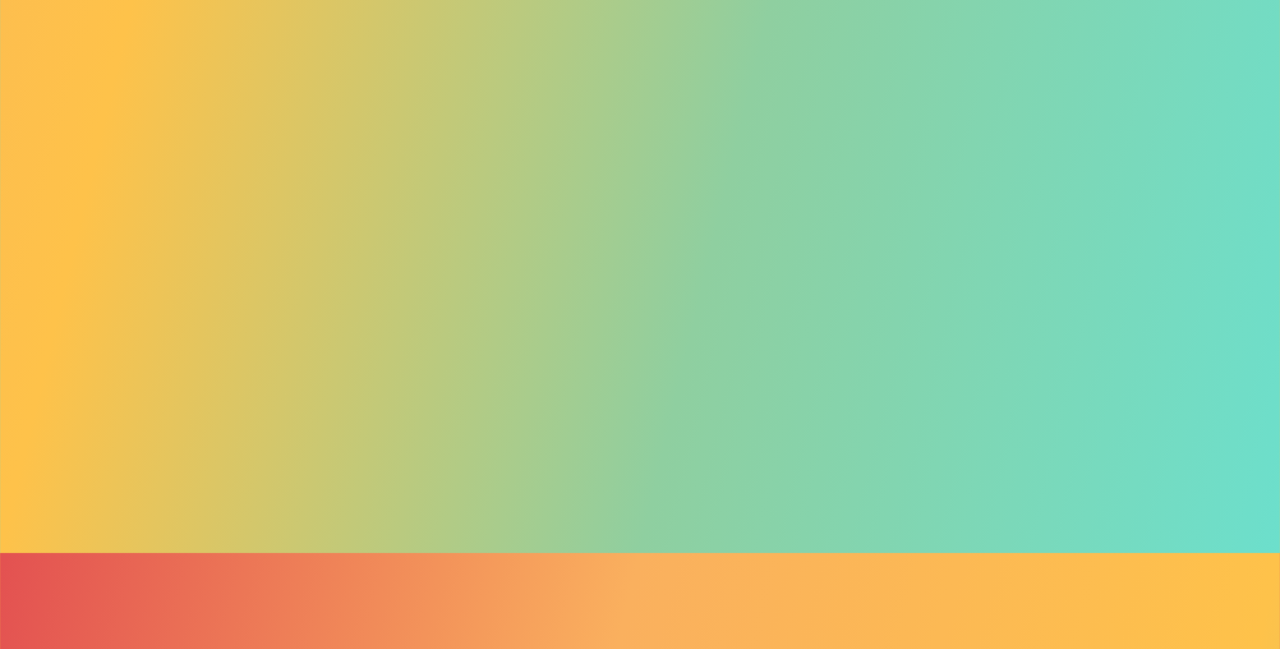
==== commit 42926e5c: "Add files via upload" ====
--- a/testimonials.html
+++ b/testimonials.html
@@ -20,7 +20,7 @@
     <!-- Navbar -->
 <div class="navbar">
   <div class="container flex">
-    <a href="./index.html"><img src="./img/home/logo2.png" alt=""></a>
+    <a href="./index.html"><img src="./img/home/logo.jpg" alt=""></a>
     <button class="hamburger" id="hamburger"><i class="fas fa-bars"></i></button>
     <ul class="nav-ul" id="nav-ul">
       <li><a href="./index.html">Who We Are</a></li>
--- a/css/testimonials.css
+++ b/css/testimonials.css
@@ -44,7 +44,7 @@
 /* Navbar */
 .navbar {
   height: 100px;
-  color: #fff;
+  background-color: #fff;
 }
 
 .navbar .container {
@@ -59,7 +59,6 @@
   height: 80px;
   width: 150px;
   margin: 0;
-  background-color: transparent;
 }
 
 .hamburger {
@@ -67,7 +66,7 @@
   display: none;
   font-size: 2.25rem;
   background-color: transparent;
-  color: #fff;
+  color: var(--red);
   border: none;
 }
 
@@ -80,15 +79,14 @@
 }
 
 .nav-ul a {
-  color: #fff;
+  color: var(--red);
   font-size: 1.1rem;
   margin: 0px 20px;
   padding: 5px 10px;
 }
 
 .nav-ul a:hover {
-  border-bottom: 3px solid #fff;
-  transition: all .2s ease-in-out;
+  border-bottom: 3px solid var(--red);
   border-radius: 5px;
 }
 
@@ -118,7 +116,7 @@
 }
 
 .dropdown li a:hover {
-  color: var(--orange);
+  color: var(--red);
   bordeR: none;
 }
 
@@ -128,7 +126,7 @@
 }
 
 .navbar .container .btn {
-  background-color: var(--orange);
+  background-color: var(--red);
   color: #fff;
 } 
 
@@ -161,7 +159,57 @@
 
 
 @media (max-width:500px) {
-
+  /* navbar */
+ .hamburger {
+  display: block;
+}
+
+.nav-ul {
+  display: none;
+}
+
+.navbar {
+  position: relative;
+}
+
+.nav-ul.show {
+  position: absolute;
+  display: flex;
+  flex-direction: column;
+  top: 100px;
+  right: 0px;
+  z-index: 100;
+  transition: all .5s ease-in-out;
+}
+
+.nav-ul {
+  background-color: rgba(50, 50, 50, 0.9);
+}
+
+.nav-ul li {
+  border-bottom: 2px solid #000;
+}
+
+.nav-ul a {
+  font-size: 1.5rem;
+  margin: 30px;
+  padding: 0px;
+  line-height: 4rem;
+}
+
+.navbar .container .btn {
+  display: none;
+}
+
+.dropdown {
+  background-color: var(--red);
+  left: -30%;
+  border-radius: 0px;
+  width: 240px;
+  margin: 0px;
+}
+
+/* header */
   .header video {
     width: 400px;
   }
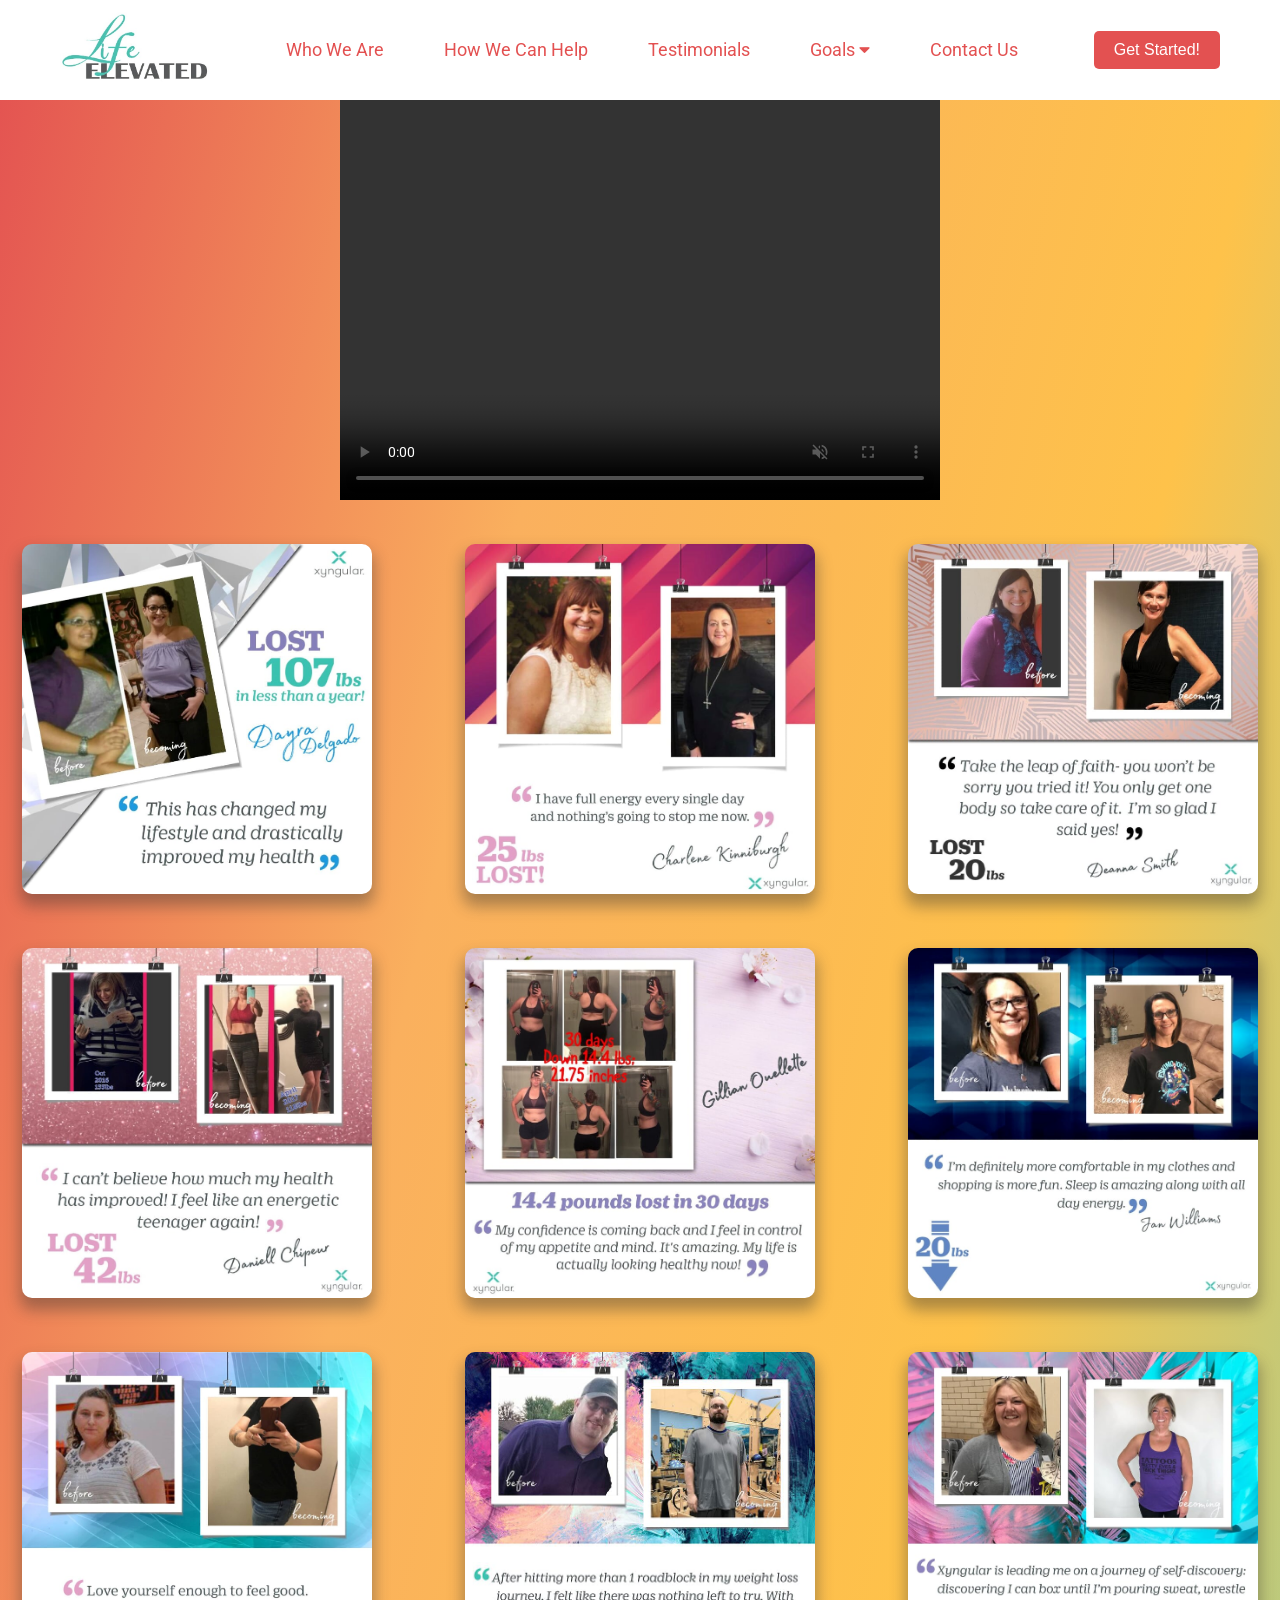
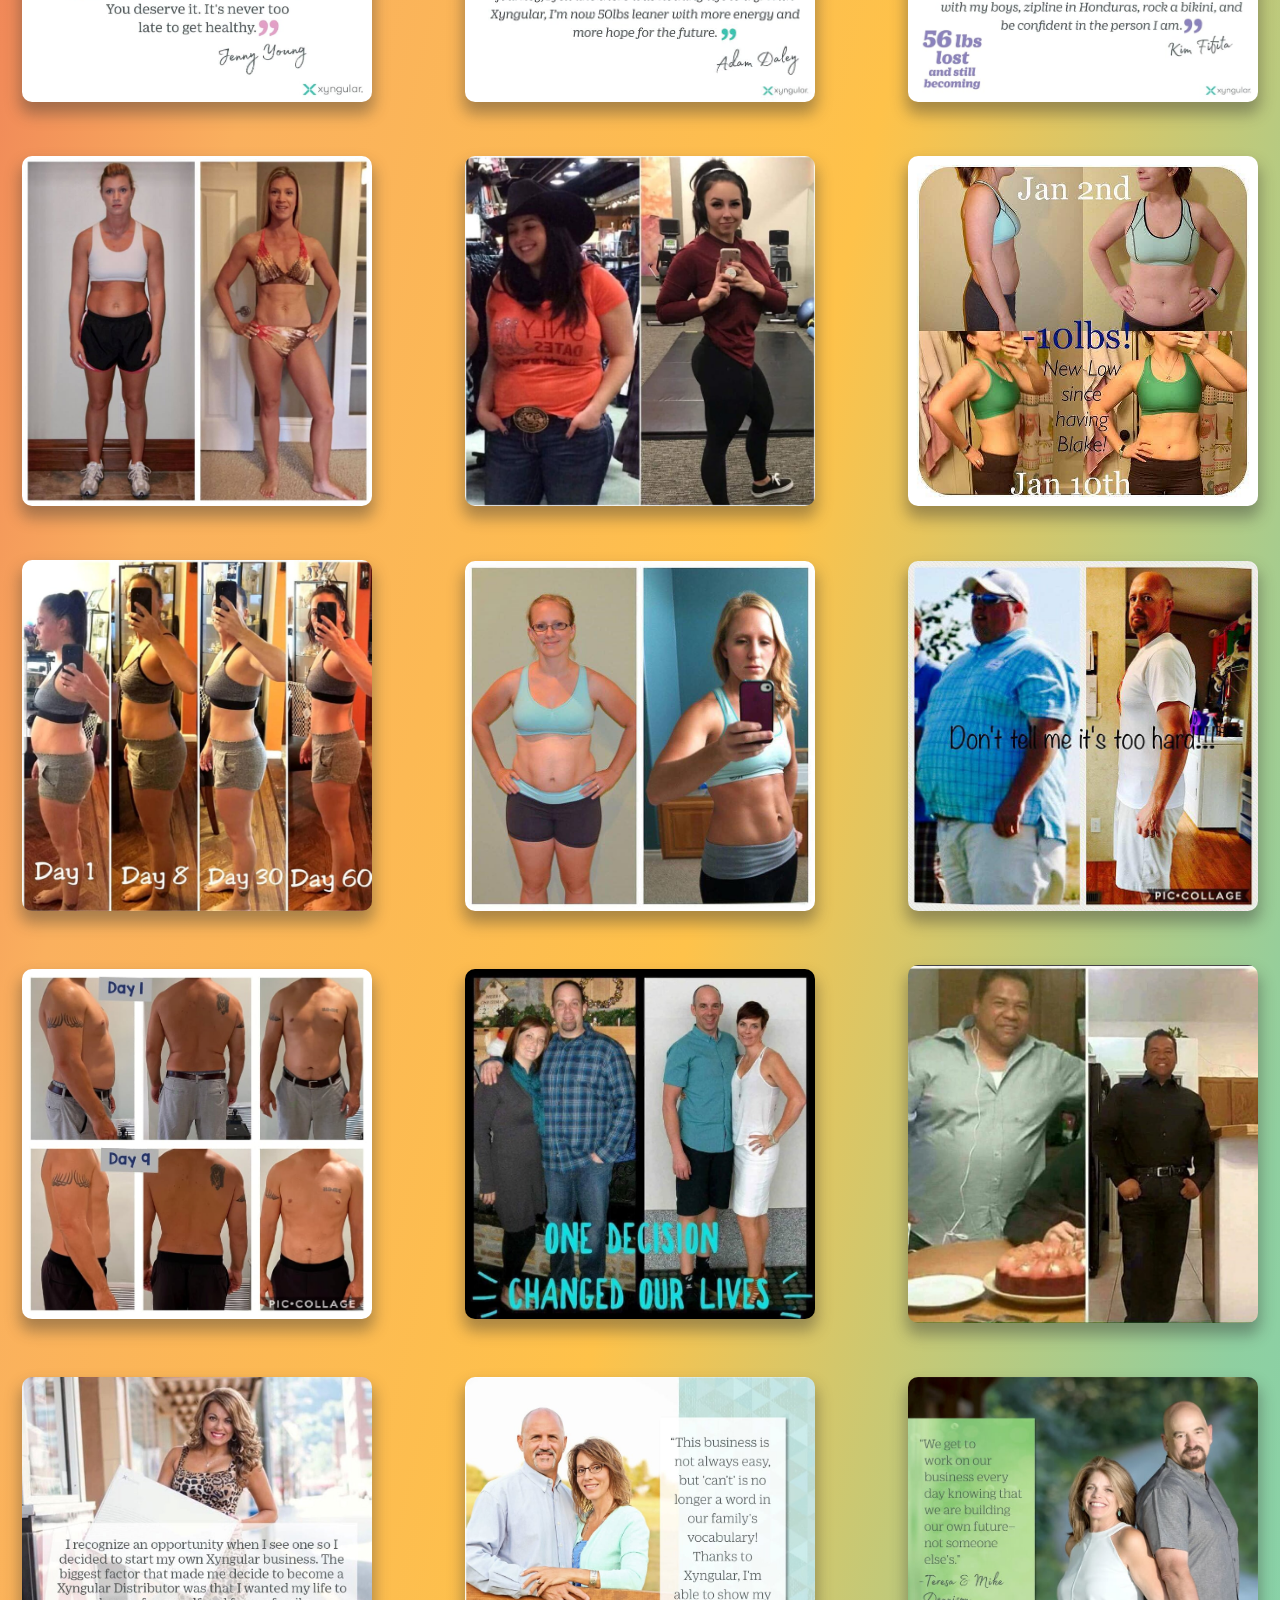
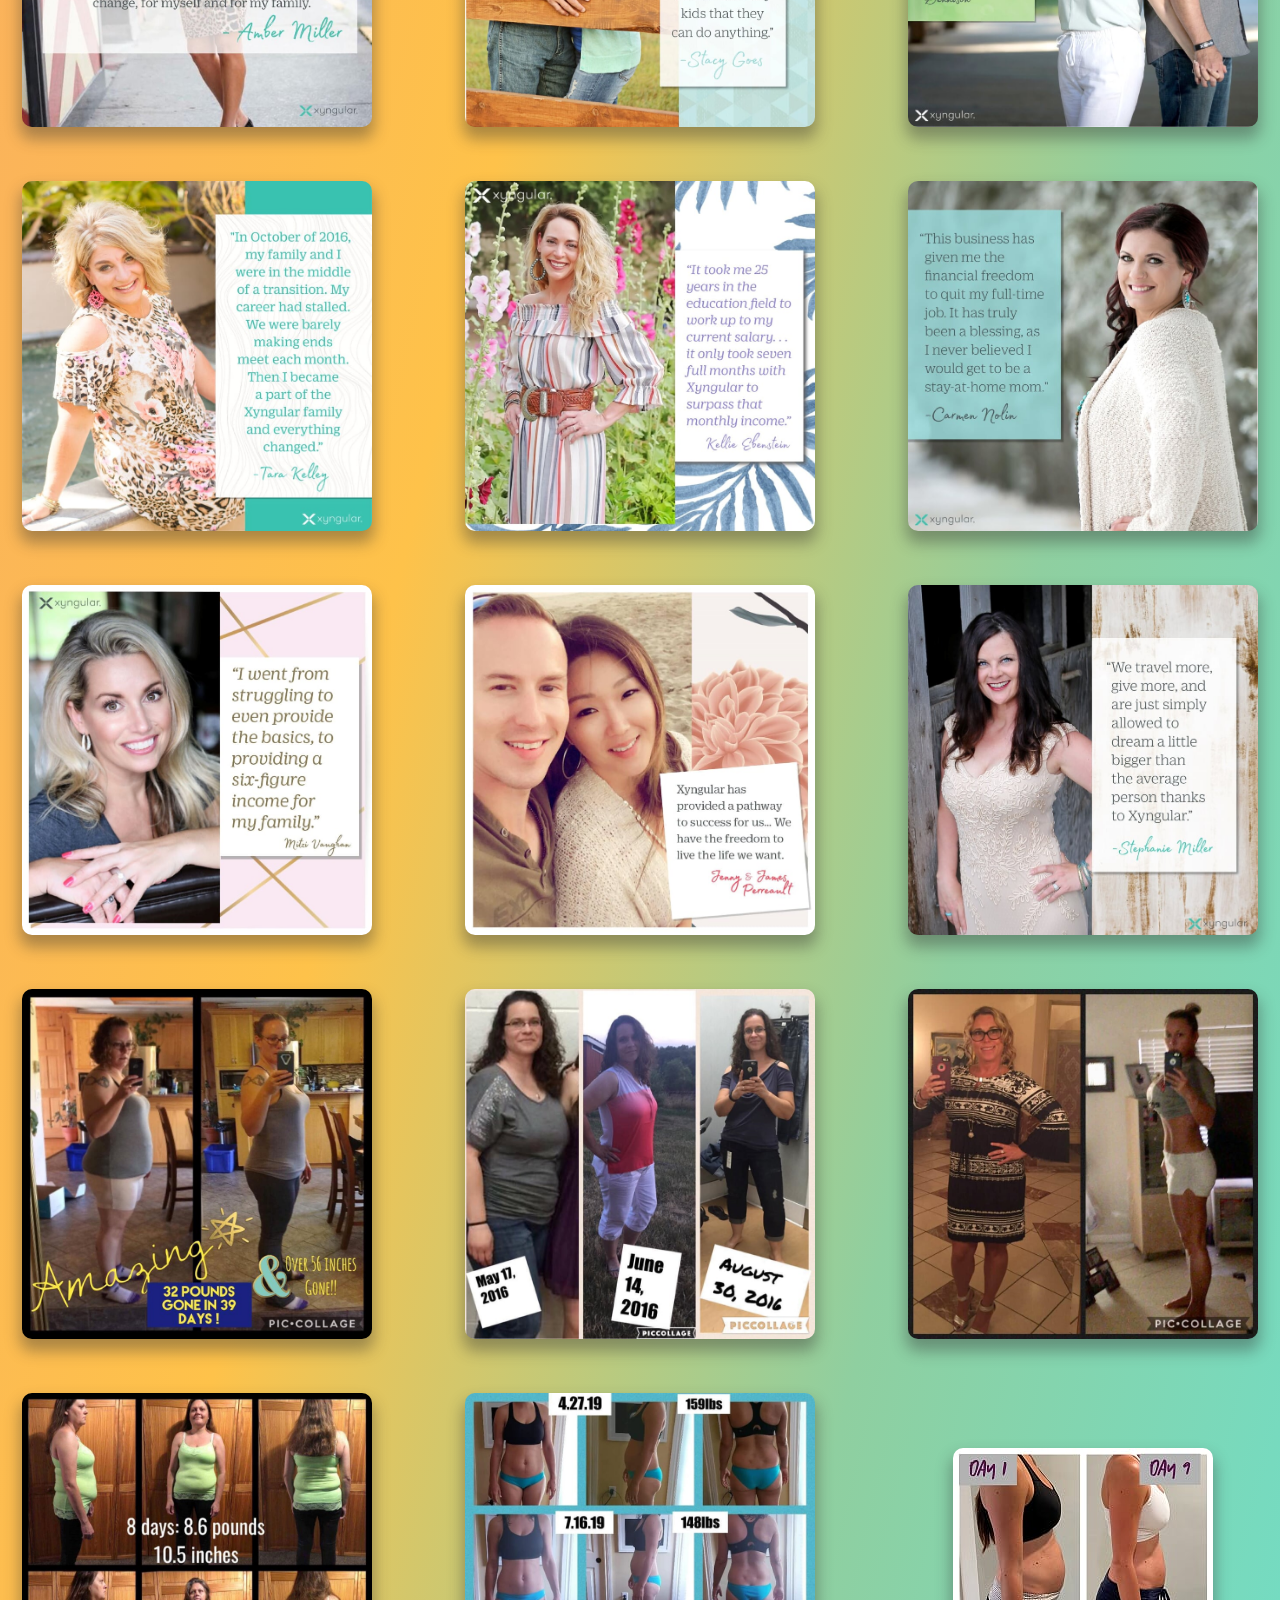
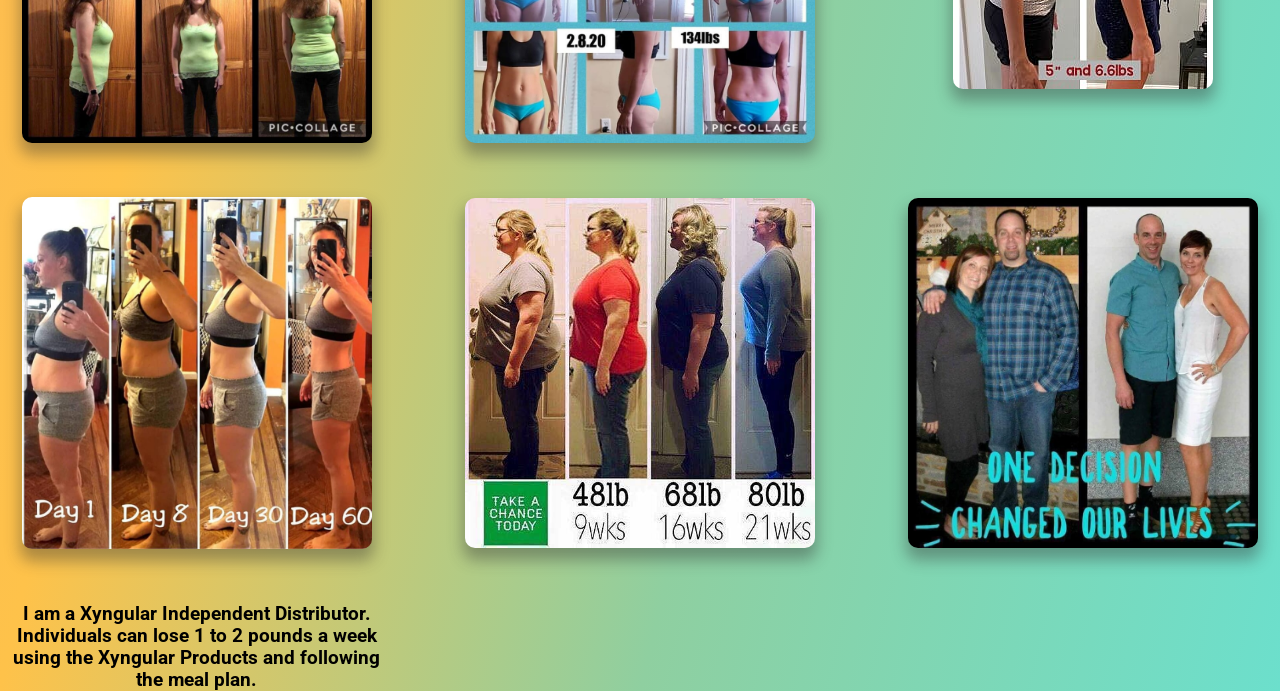
==== commit b8be91a6: "Add files via upload" ====
--- a/testimonials.html
+++ b/testimonials.html
@@ -166,6 +166,7 @@
     <div class="grid-item">
       <a href="./img/weight-loss/weight-loss-closing9.jpg" target="_self"><img src="./img/weight-loss/weight-loss-closing9.jpg" alt="" data-aos="fade-up"></a>    
     </div>
+    <h3>I am a Xyngular Independent Distributor. Individuals can lose 1 to 2 pounds a week using the Xyngular Products and following the meal plan.</h3>
     
   </div>
 
--- a/css/testimonials.css
+++ b/css/testimonials.css
@@ -148,7 +148,7 @@
 
 .grid-item img {
   border-radius: 10px;
-  box-shadow: 0px 10px 15px 5px var(--secondary-color);
+  box-shadow: 0px 10px 15px 2px rgba(50, 50, 50, 0.4);
   background-color: var(--secondary-color);
 }
 
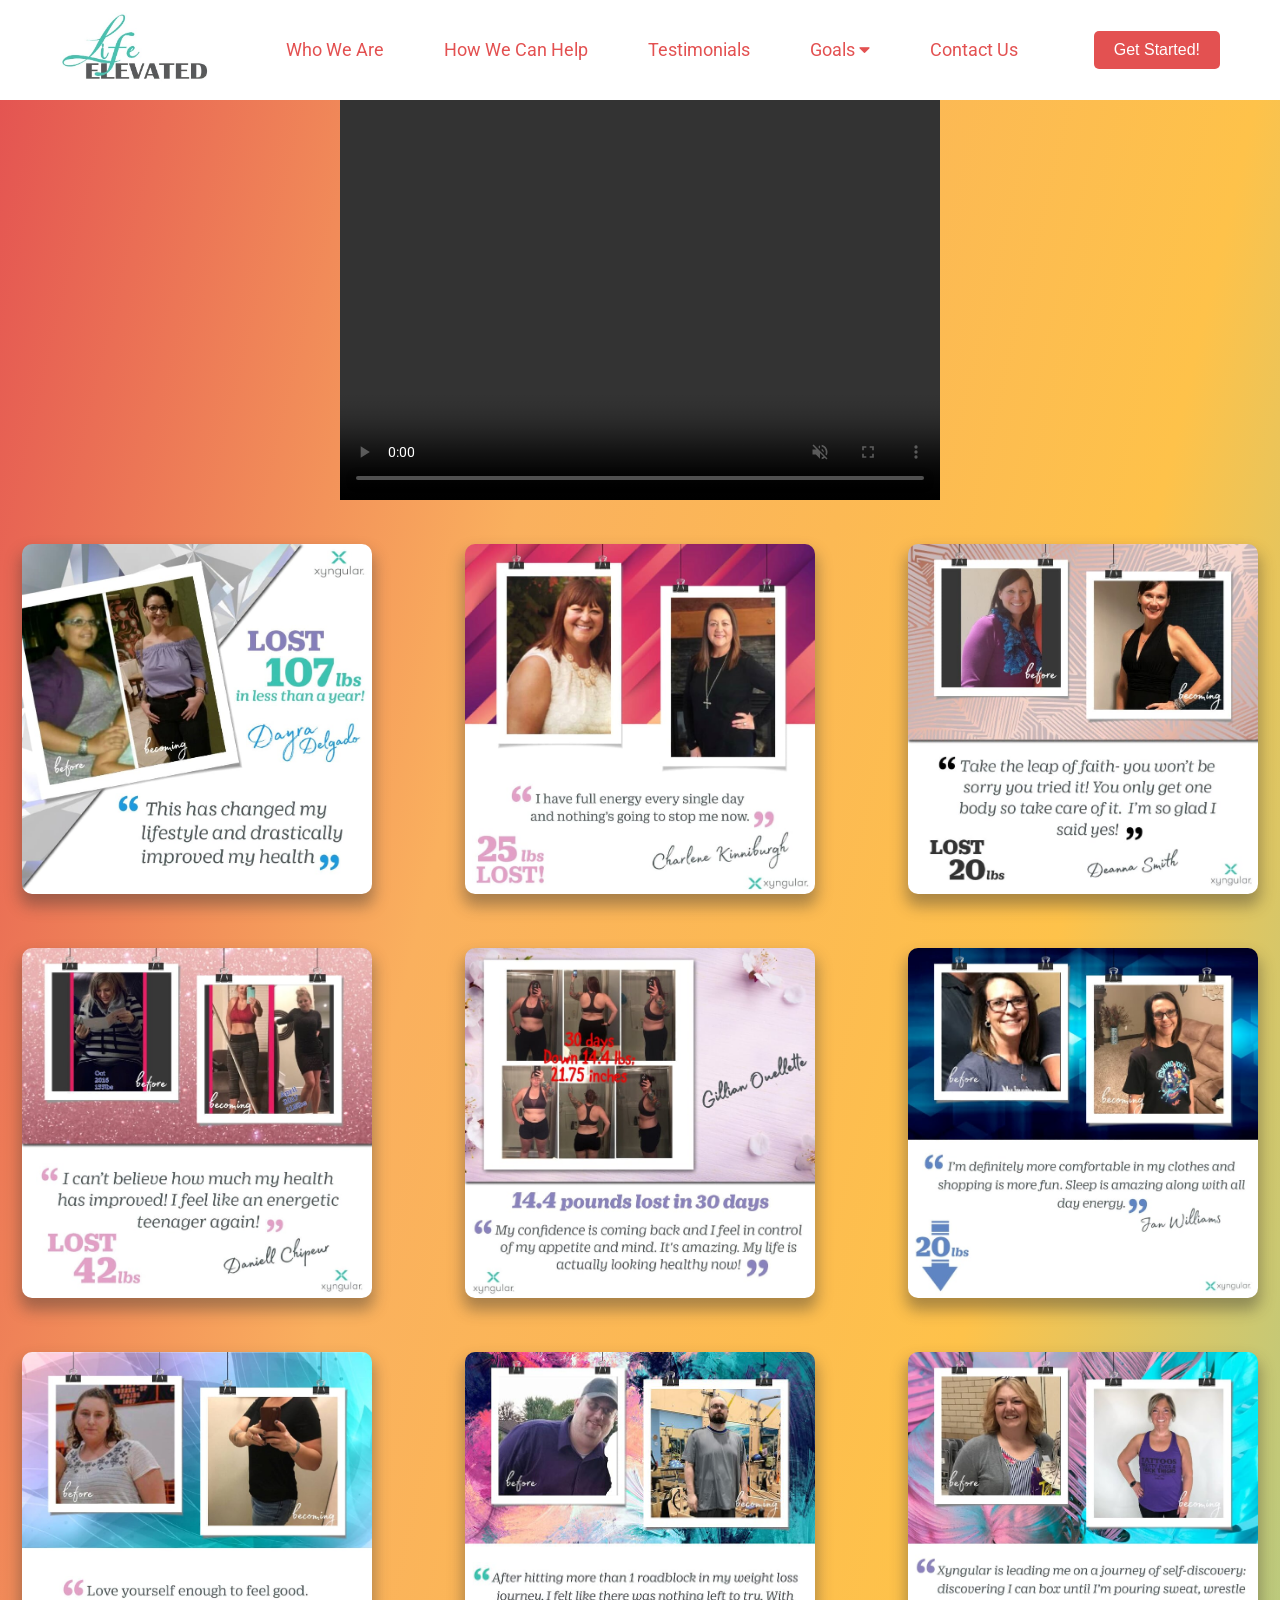
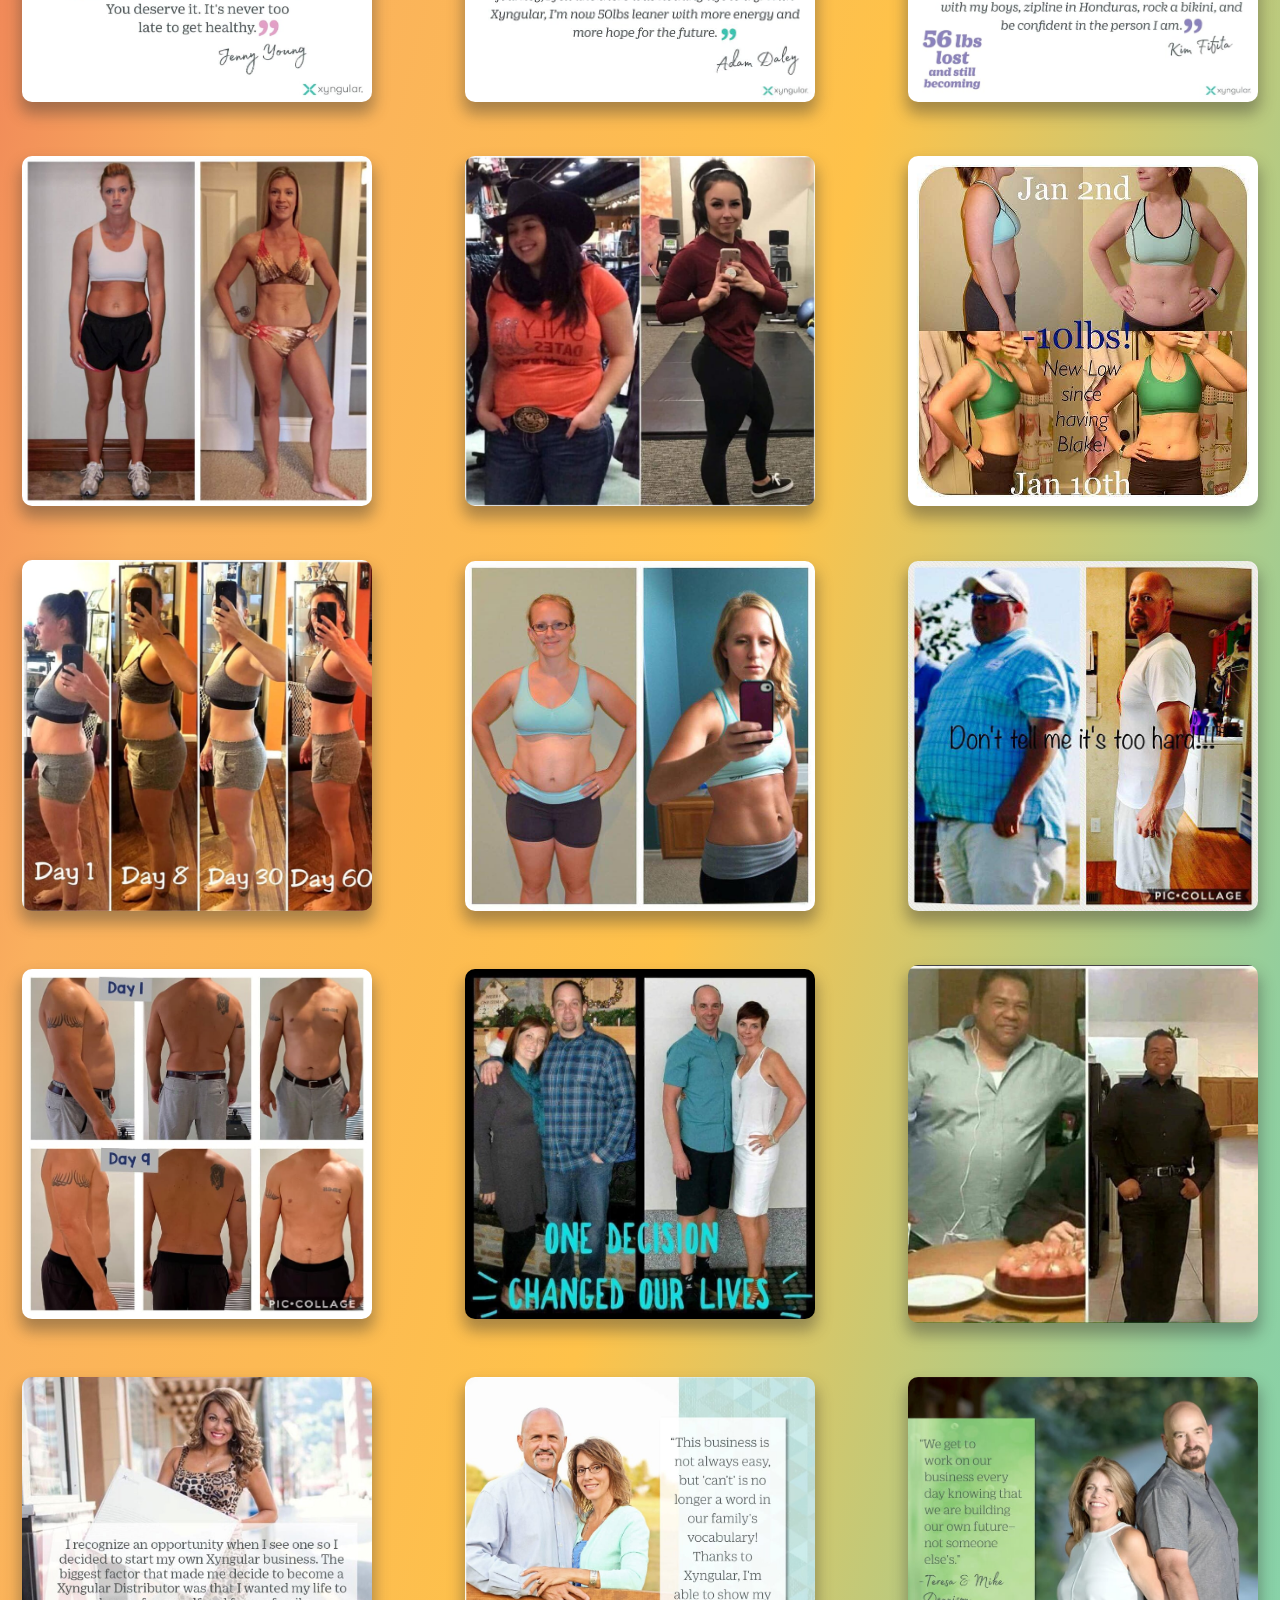
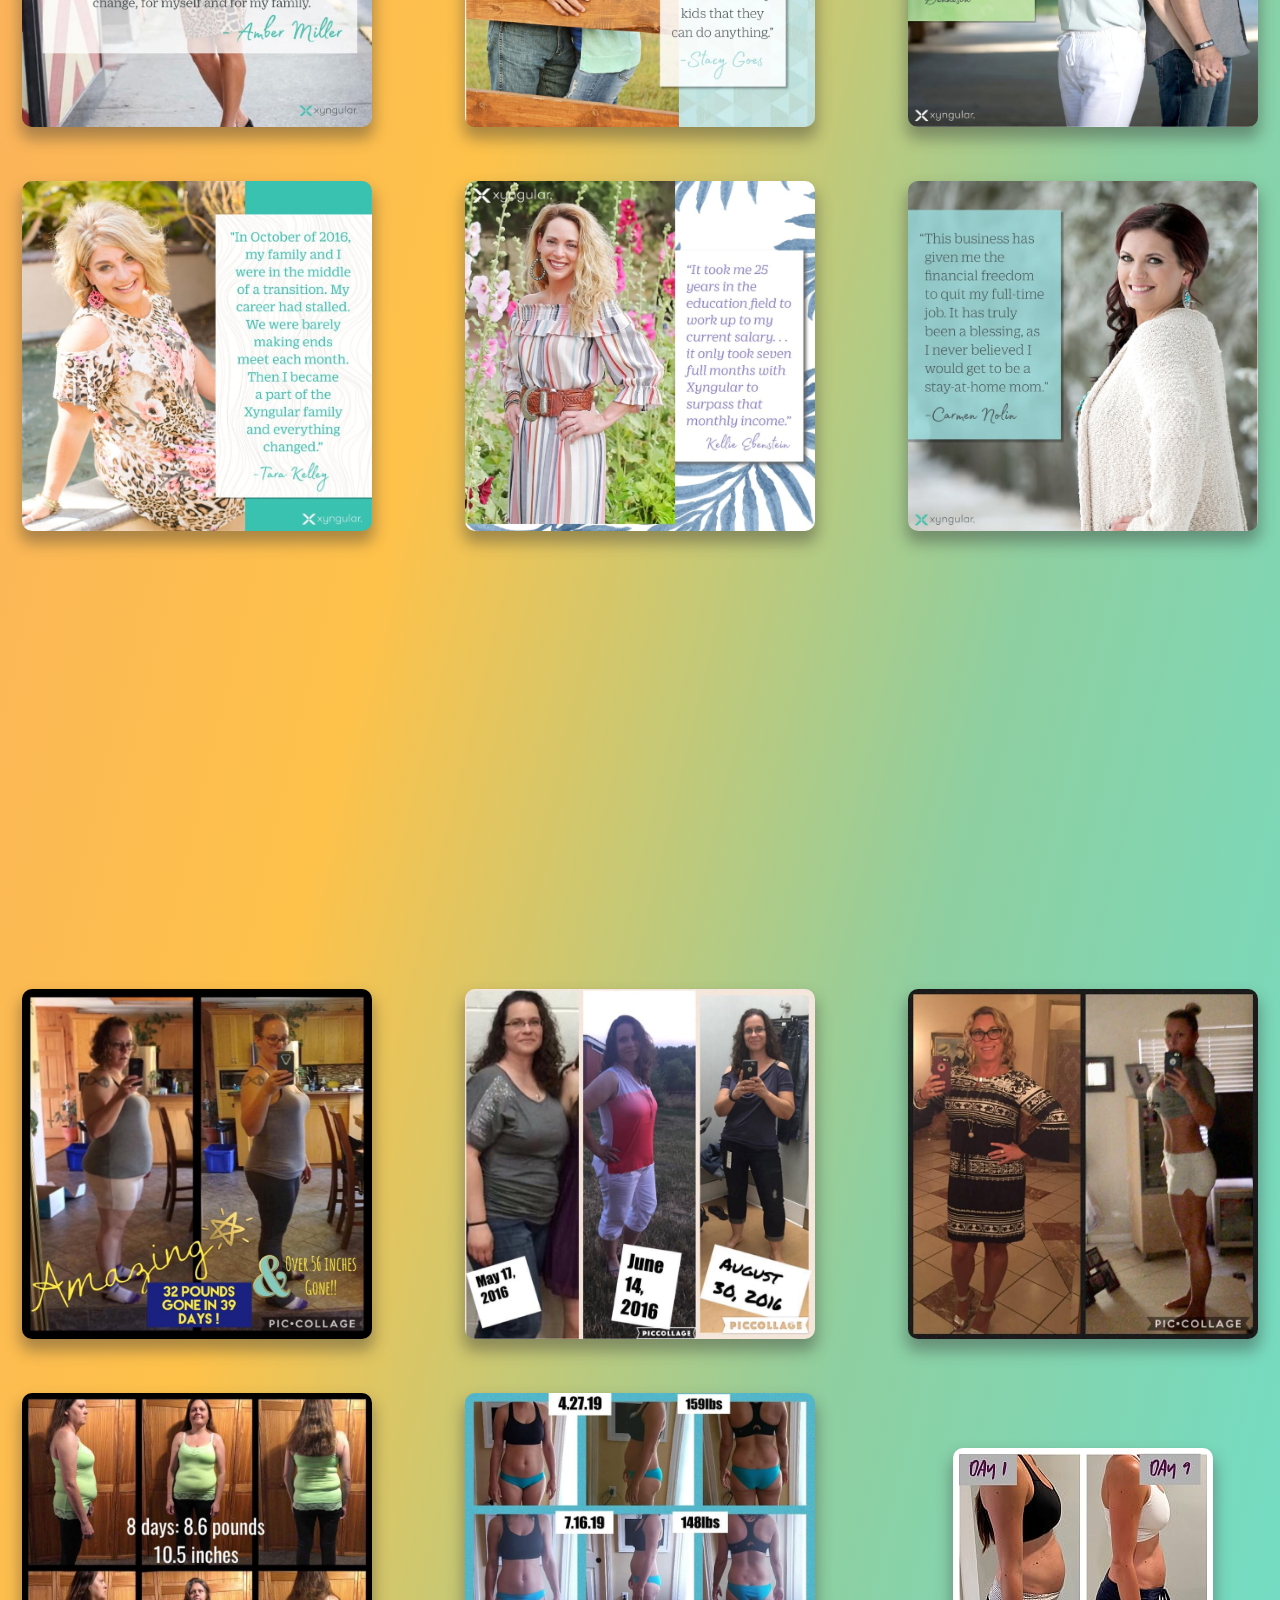
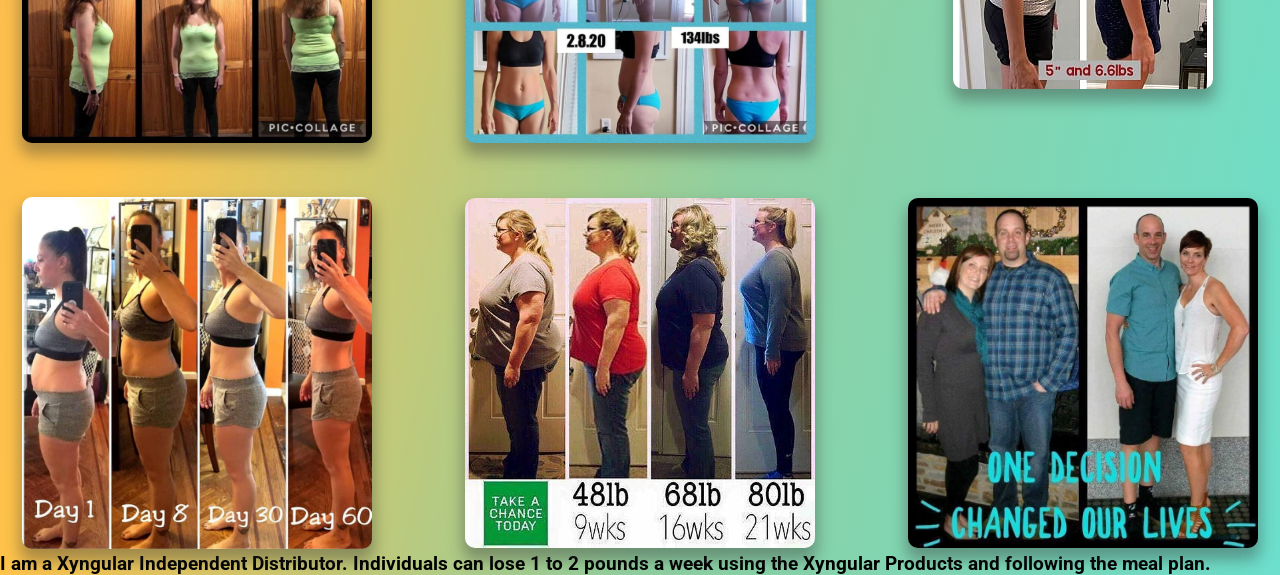
==== commit 34655359: "Add files via upload" ====
--- a/testimonials.html
+++ b/testimonials.html
@@ -165,10 +165,10 @@
     </div>
     <div class="grid-item">
       <a href="./img/weight-loss/weight-loss-closing9.jpg" target="_self"><img src="./img/weight-loss/weight-loss-closing9.jpg" alt="" data-aos="fade-up"></a>    
-    </div>
-    <h3>I am a Xyngular Independent Distributor. Individuals can lose 1 to 2 pounds a week using the Xyngular Products and following the meal plan.</h3>
-    
-  </div>
+    </div>   
+  </div>
+
+  <h3>I am a Xyngular Independent Distributor. Individuals can lose 1 to 2 pounds a week using the Xyngular Products and following the meal plan.</h3>
 
 
 
